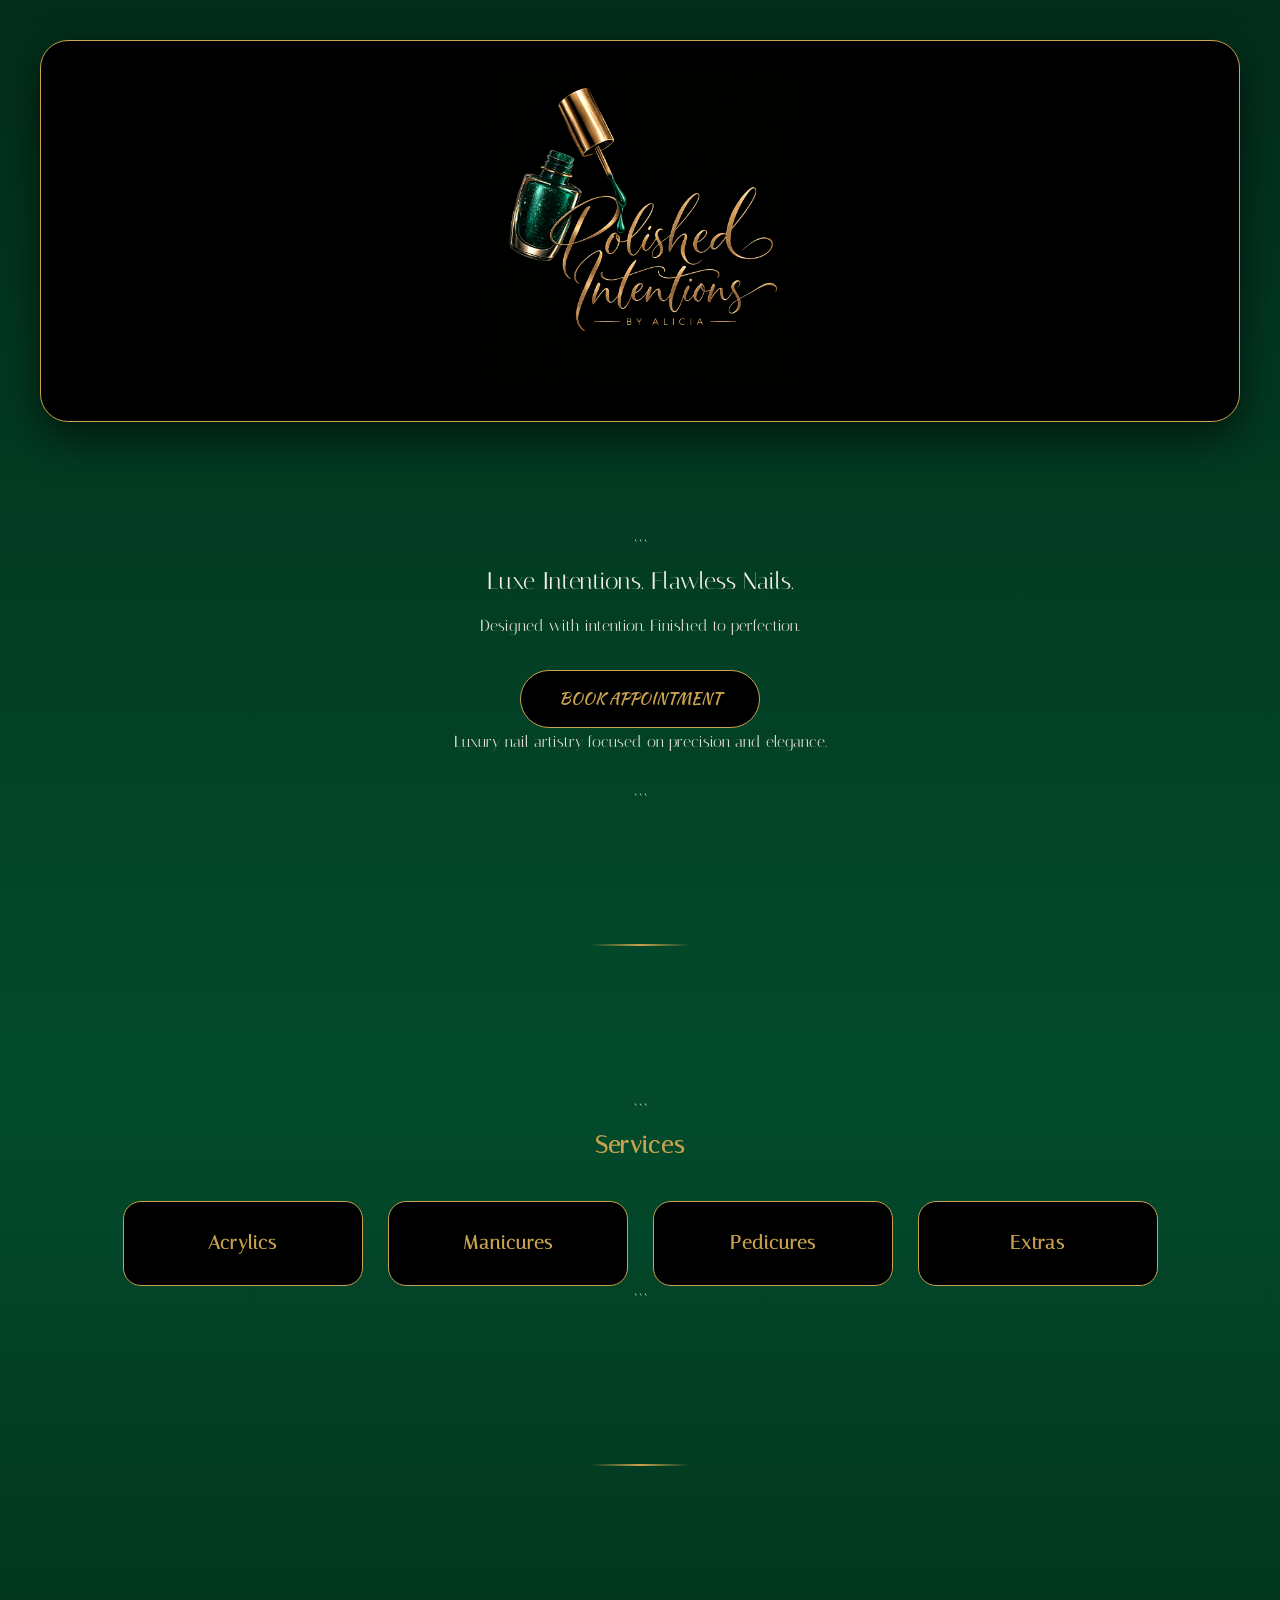
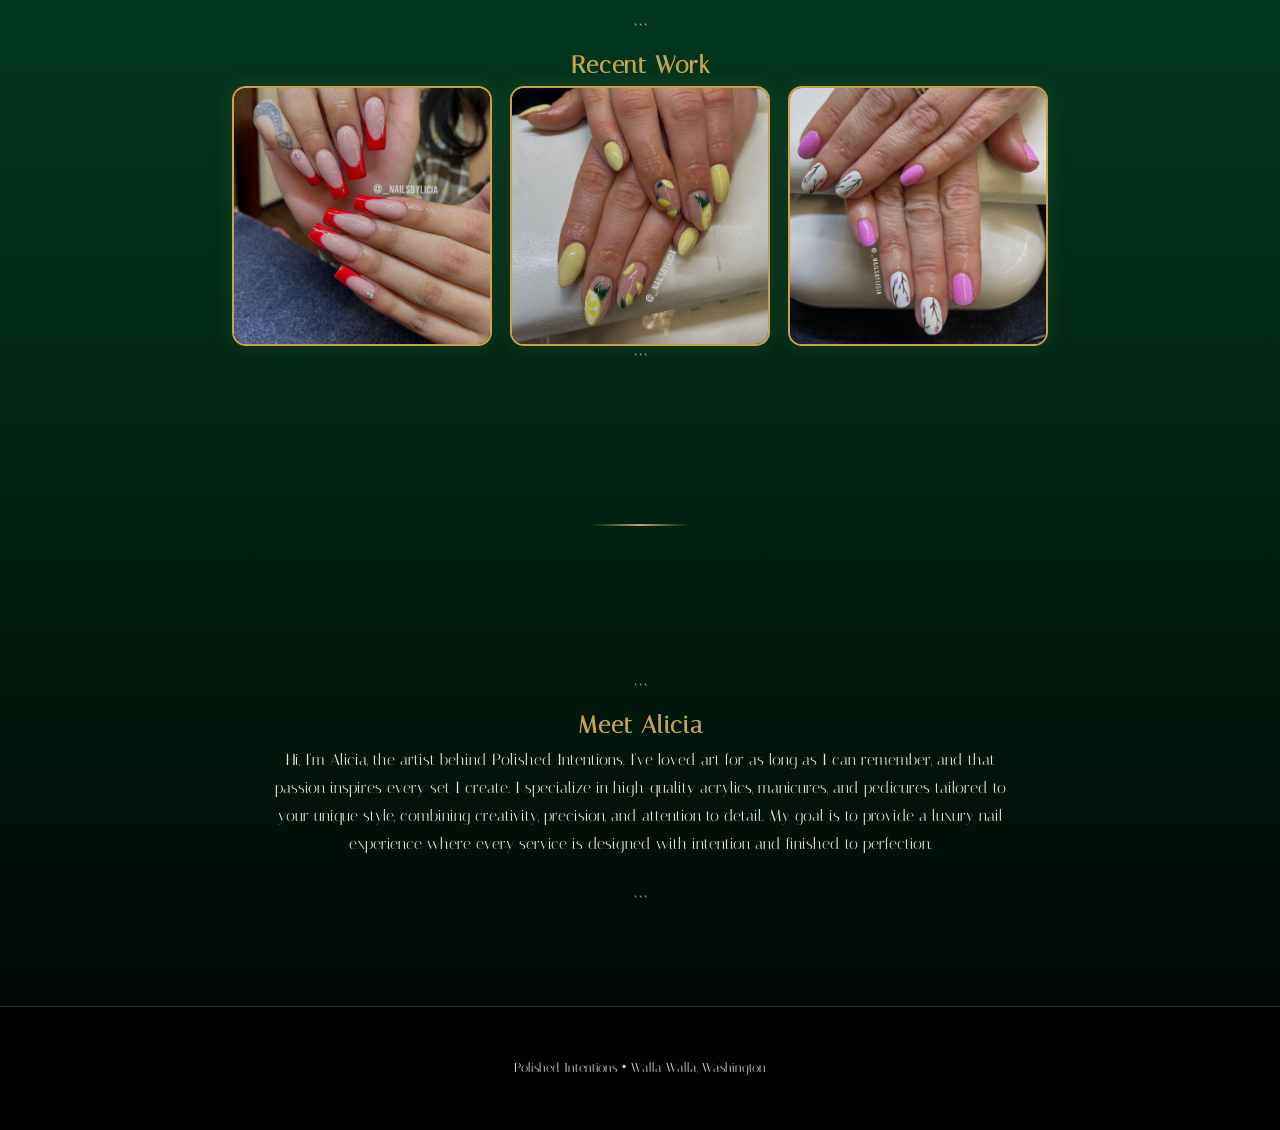
==== index.html @ 0a20ce90 "Update index.html" ====
<!DOCTYPE html>

<html lang="en">
<head>
  <meta charset="UTF-8">
  <meta name="viewport" content="width=device-width, initial-scale=1.0">
  <title>Polished Intentions</title>

  <link href="https://fonts.googleapis.com/css2?family=Italiana&family=Kaushan+Script&display=swap" rel="stylesheet">
  <link rel="stylesheet" href="style.css">
</head>

<body>

  <!-- LOGO HEADER -->

  <div class="logo-header">
    <img src="logo.png" class="logo-wide" alt="Polished Intentions Logo">
  </div>

  <!-- HERO -->

  <div class="hero">

```
<div class="tagline">
  Luxe Intentions. Flawless Nails.
</div>

<div class="subtext">
  Designed with intention. Finished to perfection.
</div>

<!-- BOOKING BUTTON -->
<a href="https://polishedintentionsbyalicia.setmore.com/?utm_source=qr-code&utm_medium=settings-share-bp"
   class="button"
   target="_blank"
   rel="noopener noreferrer">
  BOOK APPOINTMENT
</a>

<p class="subtext">
  Luxury nail artistry focused on precision and elegance.
</p>
```

  </div>

  <div class="divider"></div>

  <!-- SERVICES -->

  <div class="section">

```
<h2>Services</h2>

<div class="services">

  <a href="acrylics.html" class="card-link">
    <div class="card">
      <h3>Acrylics</h3>
    </div>
  </a>

  <a href="manicures.html" class="card-link">
    <div class="card">
      <h3>Manicures</h3>
    </div>
  </a>

  <a href="pedicures.html" class="card-link">
    <div class="card">
      <h3>Pedicures</h3>
    </div>
  </a>

  <a href="extras.html" class="card-link">
    <div class="card">
      <h3>Extras</h3>
    </div>
  </a>

</div>
```

  </div>

  <div class="divider"></div>

  <!-- GALLERY -->

  <div class="section">

```
<h2>Recent Work</h2>

<div class="gallery">
  <img src="red-nails.jpg" alt="Classic red acrylic nails">
  <img src="yellow-lemon-nails.jpg" alt="Yellow lemon nail design">
  <img src="pink-nails.jpg" alt="Pink luxury nail set">
</div>
```

  </div>

  <div class="divider"></div>

  <!-- ABOUT -->

  <div class="section">

```
<h2>Meet Alicia</h2>

<p class="subtext">
  Hi, I'm Alicia, the artist behind Polished Intentions. I've loved art for as long as I can remember, and that passion inspires every set I create. I specialize in high-quality acrylics, manicures, and pedicures tailored to your unique style, combining creativity, precision, and attention to detail. My goal is to provide a luxury nail experience where every service is designed with intention and finished to perfection.
</p>
```

  </div>

  <!-- FOOTER -->

  <div class="footer">
    Polished Intentions • Walla Walla, Washington
  </div>

</body>
</html>
---- style.css ----
/* =====================
POLISHED INTENTIONS
DEEP EMERALD + GOLD LUXURY THEME
===================== */

/* FONTS */
@import url('https://fonts.googleapis.com/css2?family=Italiana&family=Playfair+Display:wght@400;500;600&family=Kaushan+Script&display=swap');

/* RESET */

* {
  margin: 0;
  padding: 0;
  box-sizing: border-box;
  }

/* =====================
GLOBAL BODY
===================== */
body {
font-family: 'Italiana', serif;
color: #f2eee6;
text-align: center;
line-height: 1.75;

background: linear-gradient(
180deg,
#022d1a 0%,
#034b2c 40%,
#012514 75%,
#000000 100%
);

min-height: 100vh;
}

/* =====================
HEADINGS
===================== */
h1, h2, h3 {
color: #c9a24e;
letter-spacing: 1px;
}

/* =====================
LOGO HEADER
===================== */
.logo-header {
width: 100%;
max-width: 1200px;
margin: 40px auto 20px;

background: #000;
border: 1px solid #c9a24e;

padding: 30px 20px;
border-radius: 28px;

display: flex;
justify-content: center;
align-items: center;

box-shadow: 0 15px 40px rgba(0,0,0,0.6);
}

.logo-wide {
width: 320px;
max-width: 85%;
height: auto;
}

/* =====================
HERO
===================== */
.hero {
padding: 90px 20px 70px;
}

.tagline {
font-size: 24px;
margin-bottom: 10px;
}

.subtext {
color: #e6e1d8;
margin-bottom: 30px;
max-width: 750px;
margin-left: auto;
margin-right: auto;
}

/* =====================
BUTTONS
===================== */
.button {
font-family: 'Kaushan Script', cursive;
background: #000;
color: #c9a24e;

padding: 14px 38px;

text-decoration: none;
border-radius: 50px;

display: inline-block;

border: 1px solid #c9a24e;

transition: all 0.3s ease;
}

.button:hover {
transform: translateY(-3px);

box-shadow:
0 0 18px rgba(201,162,78,0.35);
}

/* =====================
DIVIDER
===================== */
.divider {
width: 100px;
height: 2px;
margin: 60px auto;

background: linear-gradient(
90deg,
transparent,
#c9a24e,
transparent
);
}

/* =====================
SECTIONS
===================== */
.section {
padding: 90px 20px;
}

/* =====================
SERVICES
===================== */
.services {
display: flex;
flex-wrap: wrap;
justify-content: center;
gap: 25px;
margin-top: 35px;
}

.card-link {
text-decoration: none;
color: inherit;
}

.card {
width: 240px;

padding: 25px;

background: #000;
color: #c9a24e;

border: 1px solid #c9a24e;
border-radius: 18px;

transition: all 0.3s ease;
}

.card:hover {
transform: translateY(-6px);

box-shadow:
0 0 25px rgba(201,162,78,0.35);
}

.card h3 {
margin: 0;
}

/* =====================
GALLERY
===================== */
.gallery {
display: flex;
flex-wrap: wrap;
justify-content: center;
gap: 18px;
}

.gallery img {
width: 260px;
height: 260px;

object-fit: cover;

border-radius: 14px;
border: 2px solid #c9a24e;

box-shadow:
0 0 20px rgba(201,162,78,0.15);
}

/* =====================
FEATURE IMAGES
===================== */
.feature-img {
width: 260px;
height: 260px;

object-fit: cover;

border-radius: 16px;
border: 2px solid #c9a24e;

margin: 25px auto;
}

/* =====================
MENU
===================== */
.menu {
max-width: 650px;
margin: auto;

text-align: left;

font-family: 'Playfair Display', serif;
font-size: 17px;
line-height: 2.2;

color: #e6e1d8;
}

.section-title {
color: #c9a24e;
font-size: 22px;
margin-top: 25px;
}

.line {
display: flex;
justify-content: space-between;

border-bottom: 1px solid rgba(201,162,78,0.2);

padding: 6px 0;
}

/* =====================
FOOTER
===================== */
.footer {
padding: 50px;

font-size: 13px;

color: #d6d0c6;

background: rgba(0,0,0,0.65);

border-top: 1px solid rgba(201,162,78,0.25);
}

/* =====================
MOBILE
===================== */
@media (max-width: 768px) {

.logo-wide {
width: 250px;
}

.card {
width: 80%;
}

.gallery img {
width: 160px;
height: 160px;
}
}
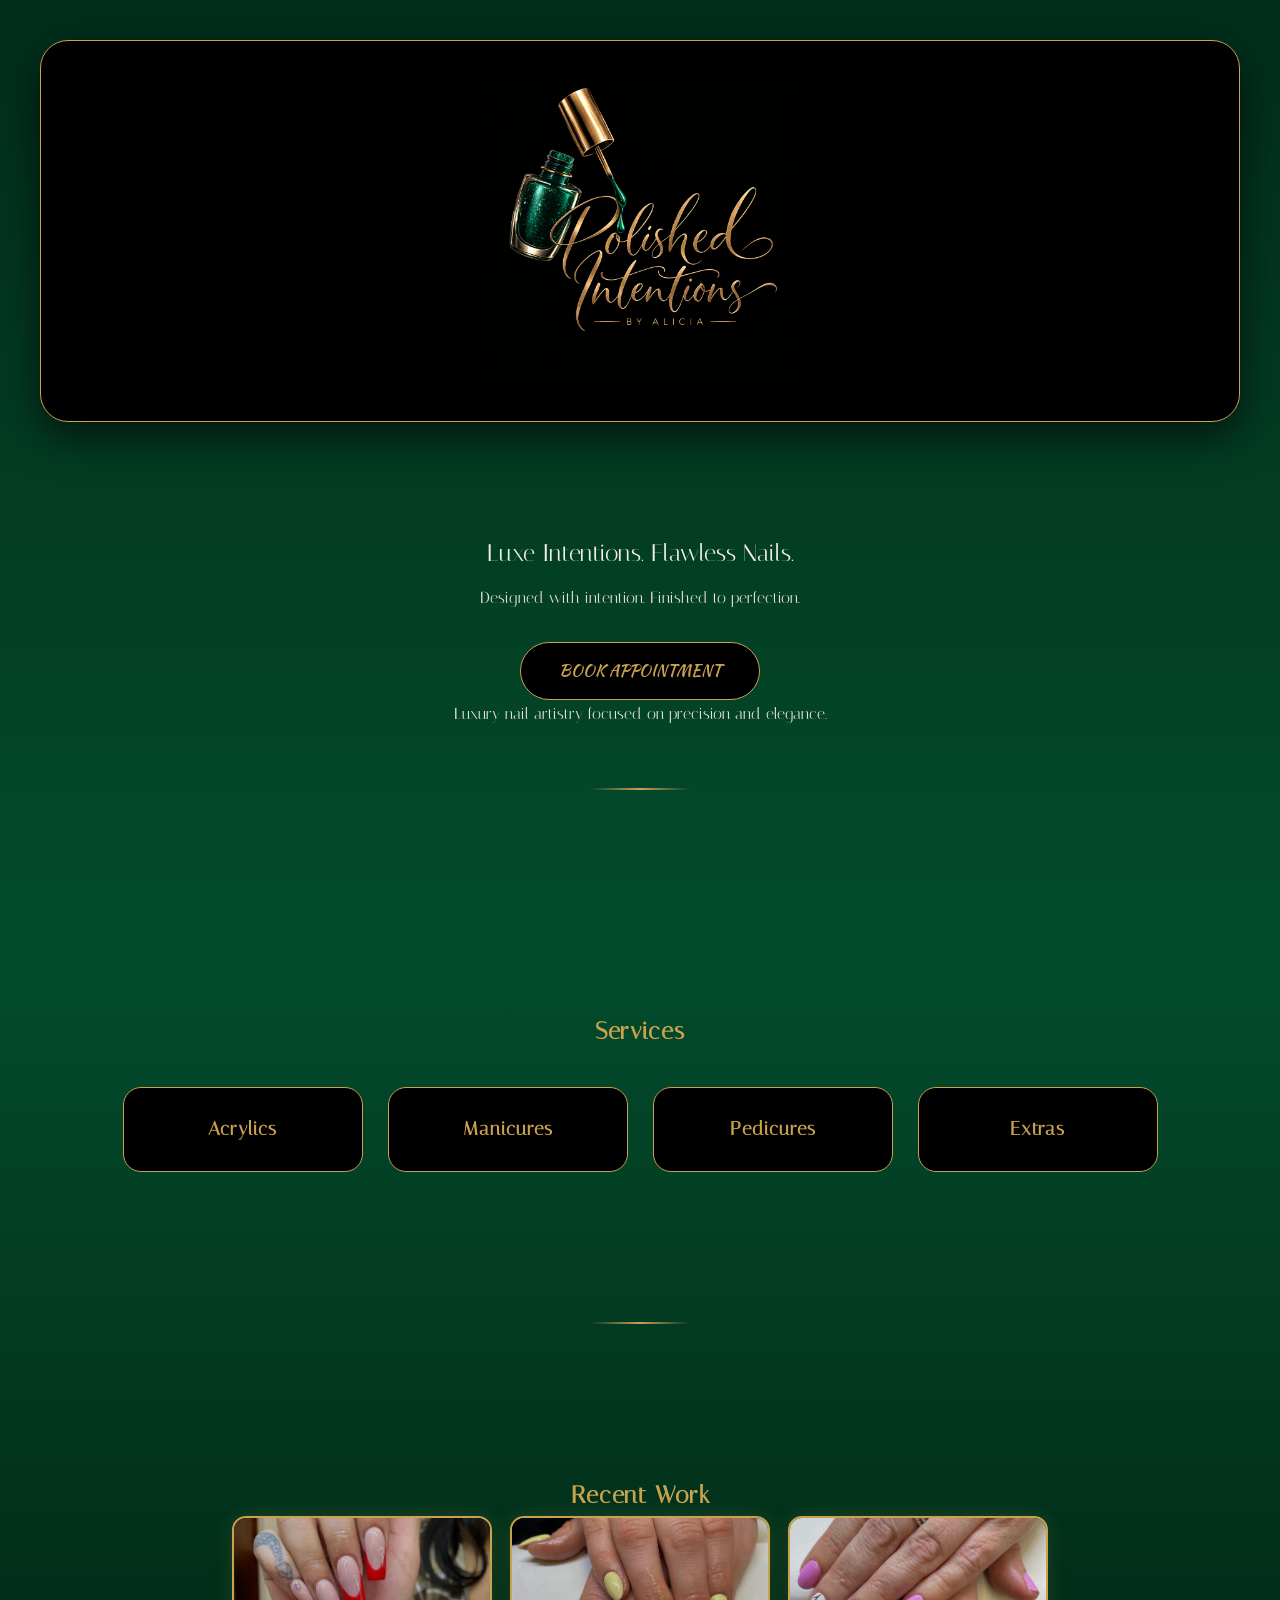
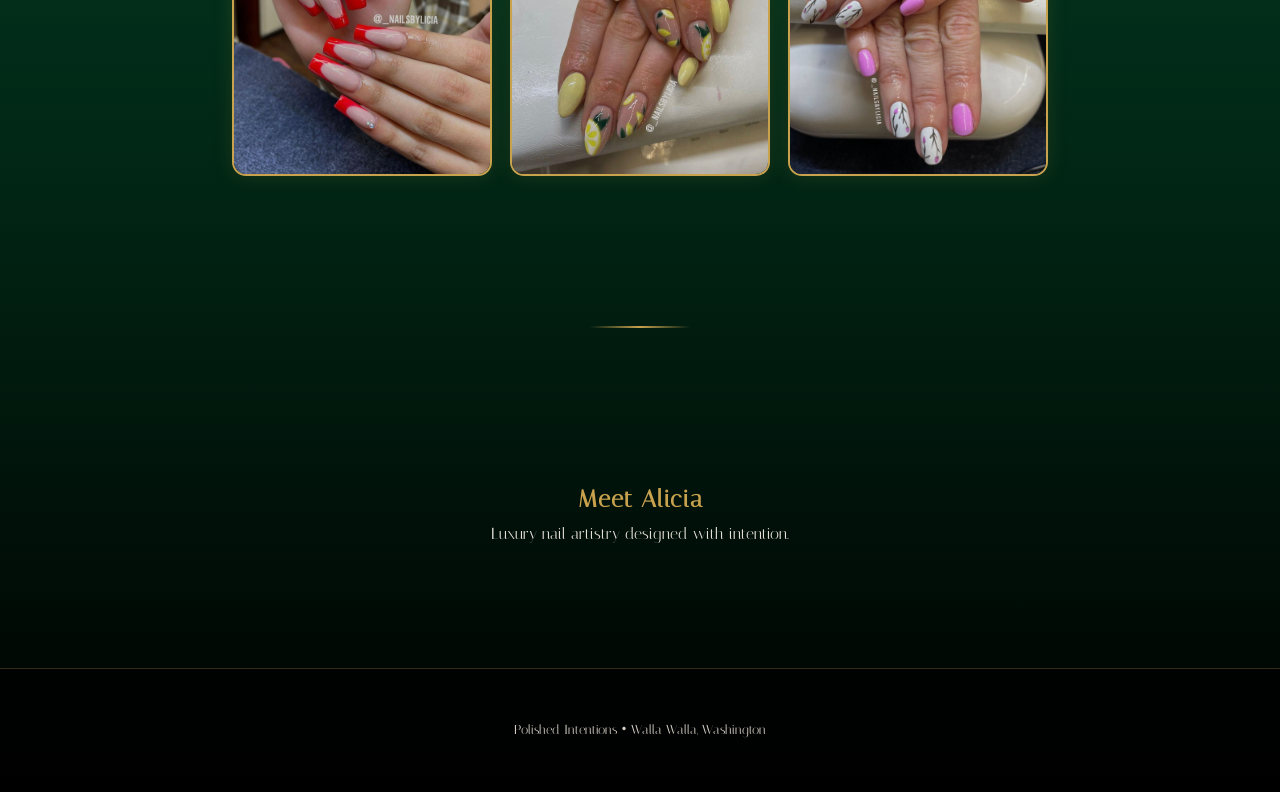
==== commit 4ce69ad3: "Update index.html" ====
--- a/index.html
+++ b/index.html
@@ -1,130 +1,113 @@
 <!DOCTYPE html>
-
 <html lang="en">
 <head>
-  <meta charset="UTF-8">
-  <meta name="viewport" content="width=device-width, initial-scale=1.0">
-  <title>Polished Intentions</title>
+<meta charset="UTF-8">
+<meta name="viewport" content="width=device-width, initial-scale=1.0">
+<title>Polished Intentions</title>
 
-  <link href="https://fonts.googleapis.com/css2?family=Italiana&family=Kaushan+Script&display=swap" rel="stylesheet">
-  <link rel="stylesheet" href="style.css">
+<link href="https://fonts.googleapis.com/css2?family=Italiana&family=Kaushan+Script&display=swap" rel="stylesheet">
+<link rel="stylesheet" href="style.css">
 </head>
 
 <body>
 
-  <!-- LOGO HEADER -->
+<!-- LOGO HEADER -->
+<div class="logo-header">
+  <img src="logo.png" class="logo-wide" alt="Polished Intentions Logo">
+</div>
 
-  <div class="logo-header">
-    <img src="logo.png" class="logo-wide" alt="Polished Intentions Logo">
+<!-- HERO -->
+<div class="hero">
+
+  <div class="tagline">Luxe Intentions. Flawless Nails.</div>
+
+  <div class="subtext">
+    Designed with intention. Finished to perfection.
   </div>
 
-  <!-- HERO -->
+  <!-- BOOKING BUTTON -->
+  <a href="https://polishedintentionsbyalicia.setmore.com/?utm_source=qr-code&utm_medium=settings-share-bp"
+     class="button"
+     target="_blank"
+     rel="noopener noreferrer">
+    BOOK APPOINTMENT
+  </a>
 
-  <div class="hero">
+  <p class="subtext">
+    Luxury nail artistry focused on precision and elegance.
+  </p>
 
-```
-<div class="tagline">
-  Luxe Intentions. Flawless Nails.
+  <div class="divider"></div>
+
 </div>
 
-<div class="subtext">
-  Designed with intention. Finished to perfection.
-</div>
+<!-- SERVICES -->
+<div class="section">
 
-<!-- BOOKING BUTTON -->
-<a href="https://polishedintentionsbyalicia.setmore.com/?utm_source=qr-code&utm_medium=settings-share-bp"
-   class="button"
-   target="_blank"
-   rel="noopener noreferrer">
-  BOOK APPOINTMENT
-</a>
+  <h2>Services</h2>
 
-<p class="subtext">
-  Luxury nail artistry focused on precision and elegance.
-</p>
-```
+  <div class="services">
+
+    <a href="acrylics.html" class="card-link">
+      <div class="card">
+        <h3>Acrylics</h3>
+      </div>
+    </a>
+
+    <a href="manicures.html" class="card-link">
+      <div class="card">
+        <h3>Manicures</h3>
+      </div>
+    </a>
+
+    <a href="pedicures.html" class="card-link">
+      <div class="card">
+        <h3>Pedicures</h3>
+      </div>
+    </a>
+
+    <a href="extras.html" class="card-link">
+      <div class="card">
+        <h3>Extras</h3>
+      </div>
+    </a>
 
   </div>
 
-  <div class="divider"></div>
+</div>
 
-  <!-- SERVICES -->
+<div class="divider"></div>
 
-  <div class="section">
+<!-- GALLERY -->
+<div class="section">
 
-```
-<h2>Services</h2>
+  <h2>Recent Work</h2>
 
-<div class="services">
-
-  <a href="acrylics.html" class="card-link">
-    <div class="card">
-      <h3>Acrylics</h3>
-    </div>
-  </a>
-
-  <a href="manicures.html" class="card-link">
-    <div class="card">
-      <h3>Manicures</h3>
-    </div>
-  </a>
-
-  <a href="pedicures.html" class="card-link">
-    <div class="card">
-      <h3>Pedicures</h3>
-    </div>
-  </a>
-
-  <a href="extras.html" class="card-link">
-    <div class="card">
-      <h3>Extras</h3>
-    </div>
-  </a>
+  <div class="gallery">
+    <img src="red-nails.jpg" alt="Red nails">
+    <img src="yellow-lemon-nails.jpg" alt="Yellow nails">
+    <img src="pink-nails.jpg" alt="Pink nails">
+  </div>
 
 </div>
-```
 
-  </div>
+<div class="divider"></div>
 
-  <div class="divider"></div>
+<!-- ABOUT -->
+<div class="section">
 
-  <!-- GALLERY -->
+  <h2>Meet Alicia</h2>
 
-  <div class="section">
+  <p class="subtext">
+    Luxury nail artistry designed with intention.
+  </p>
 
-```
-<h2>Recent Work</h2>
+</div>
 
-<div class="gallery">
-  <img src="red-nails.jpg" alt="Classic red acrylic nails">
-  <img src="yellow-lemon-nails.jpg" alt="Yellow lemon nail design">
-  <img src="pink-nails.jpg" alt="Pink luxury nail set">
+<!-- FOOTER -->
+<div class="footer">
+  Polished Intentions • Walla Walla, Washington
 </div>
-```
-
-  </div>
-
-  <div class="divider"></div>
-
-  <!-- ABOUT -->
-
-  <div class="section">
-
-```
-<h2>Meet Alicia</h2>
-
-<p class="subtext">
-  Hi, I'm Alicia, the artist behind Polished Intentions. I've loved art for as long as I can remember, and that passion inspires every set I create. I specialize in high-quality acrylics, manicures, and pedicures tailored to your unique style, combining creativity, precision, and attention to detail. My goal is to provide a luxury nail experience where every service is designed with intention and finished to perfection.
-</p>
-```
-
-  </div>
-
-  <!-- FOOTER -->
-
-  <div class="footer">
-    Polished Intentions • Walla Walla, Washington
-  </div>
 
 </body>
 </html>
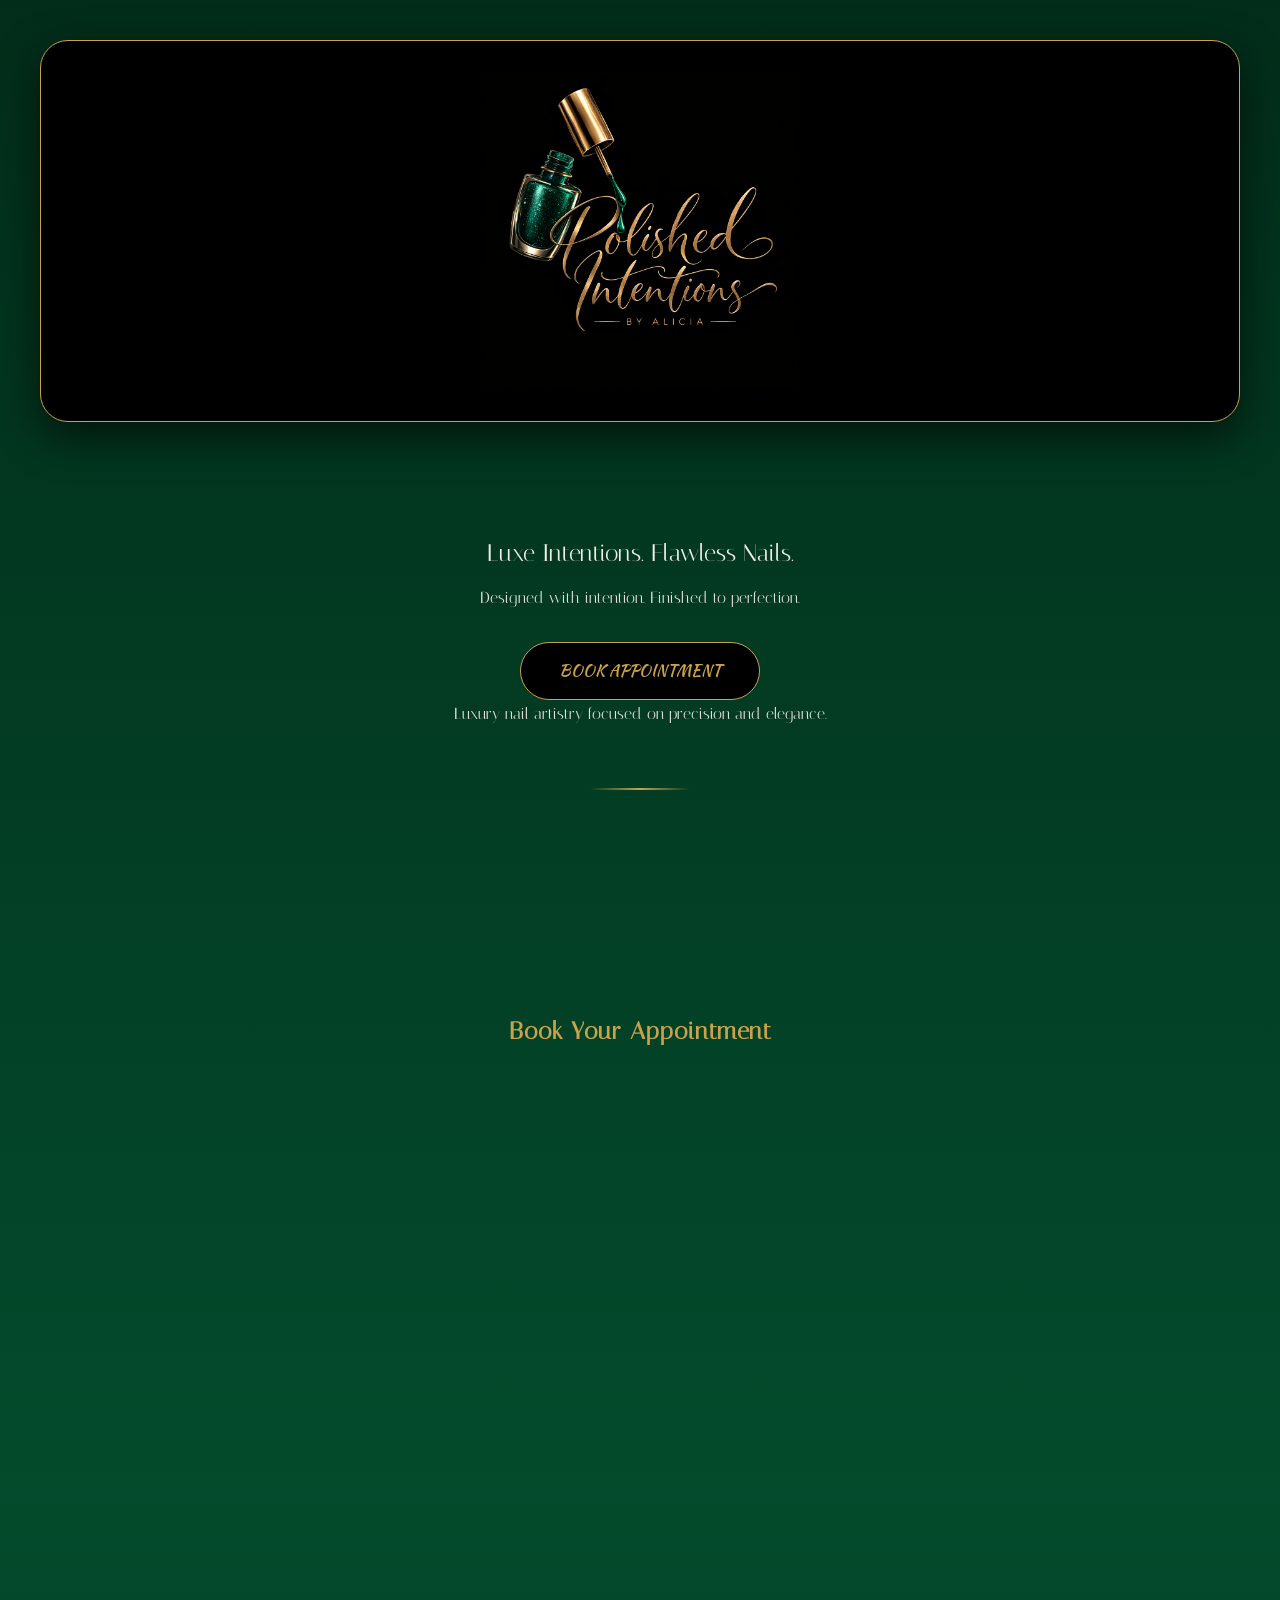
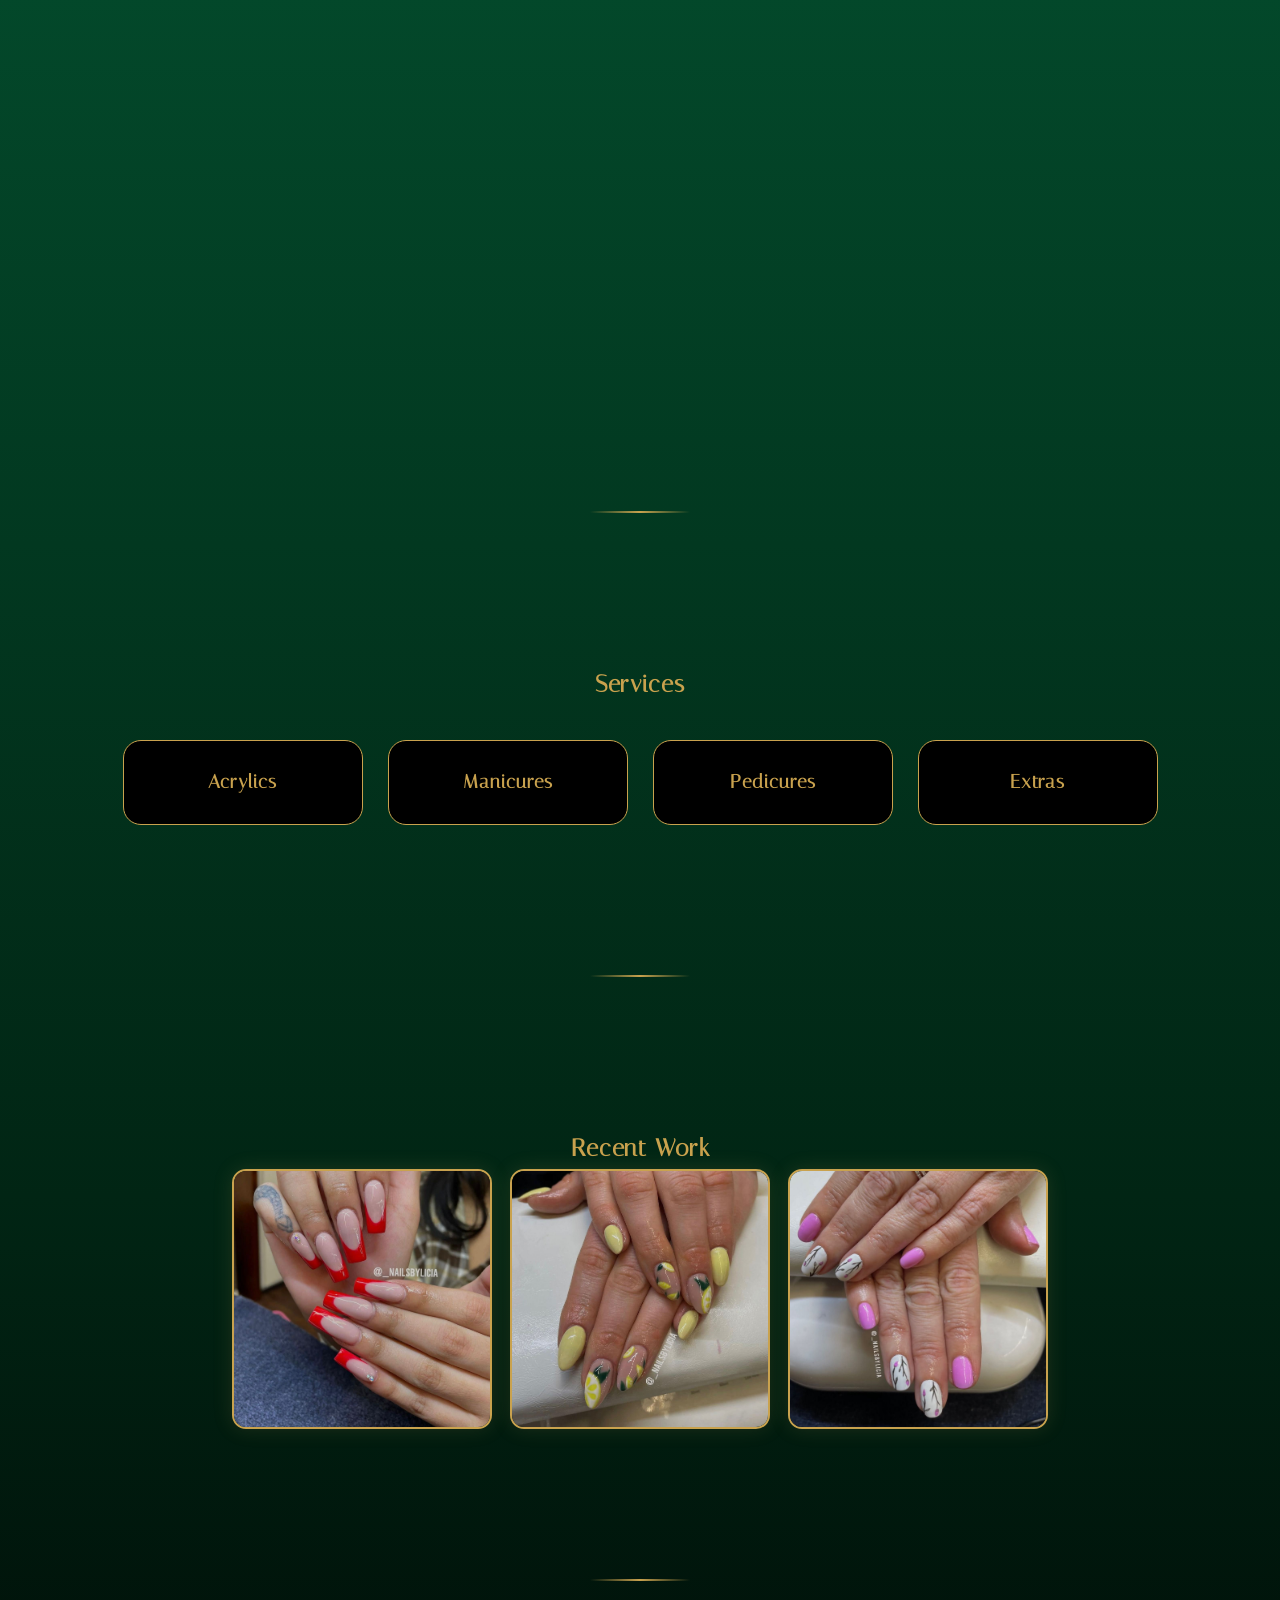
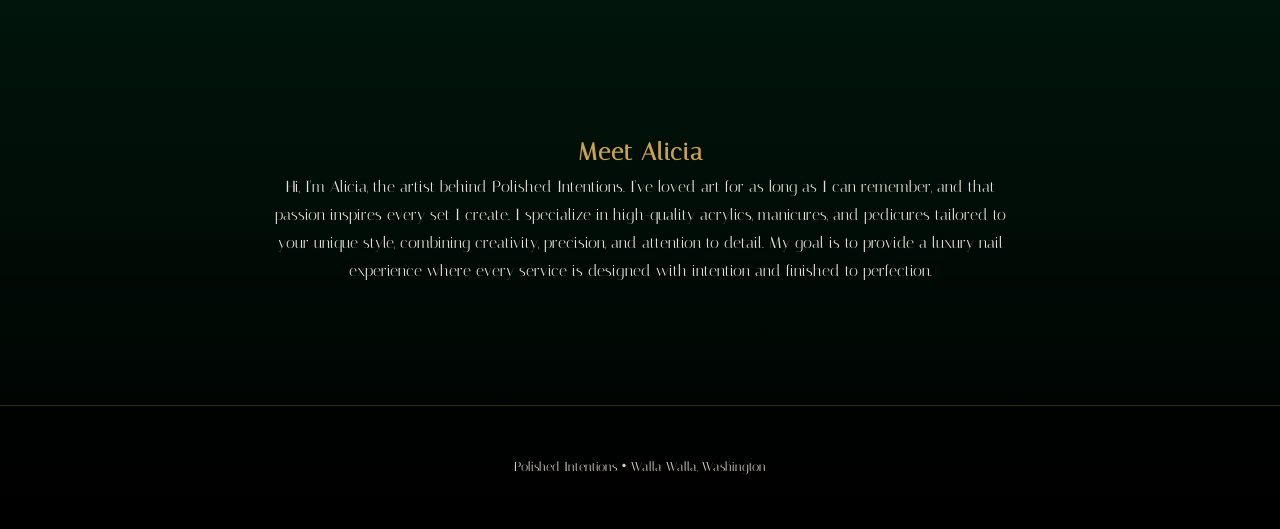
==== commit 09a05ffb: "Update index.html" ====
--- a/index.html
+++ b/index.html
@@ -40,6 +40,22 @@
   <div class="divider"></div>
 
 </div>
+
+<!-- BOOKING SECTION -->
+<div class="section">
+
+  <h2>Book Your Appointment</h2>
+
+  <iframe
+    src="https://polishedintentionsbyalicia.setmore.com/?utm_source=qr-code&utm_medium=settings-share-bp"
+    width="100%"
+    height="900"
+    style="border:none; border-radius:12px;">
+  </iframe>
+
+</div>
+
+<div class="divider"></div>
 
 <!-- SERVICES -->
 <div class="section">
@@ -99,7 +115,7 @@
   <h2>Meet Alicia</h2>
 
   <p class="subtext">
-    Luxury nail artistry designed with intention.
+    Hi, I'm Alicia, the artist behind Polished Intentions. I've loved art for as long as I can remember, and that passion inspires every set I create. I specialize in high-quality acrylics, manicures, and pedicures tailored to your unique style, combining creativity, precision, and attention to detail. My goal is to provide a luxury nail experience where every service is designed with intention and finished to perfection.
   </p>
 
 </div>
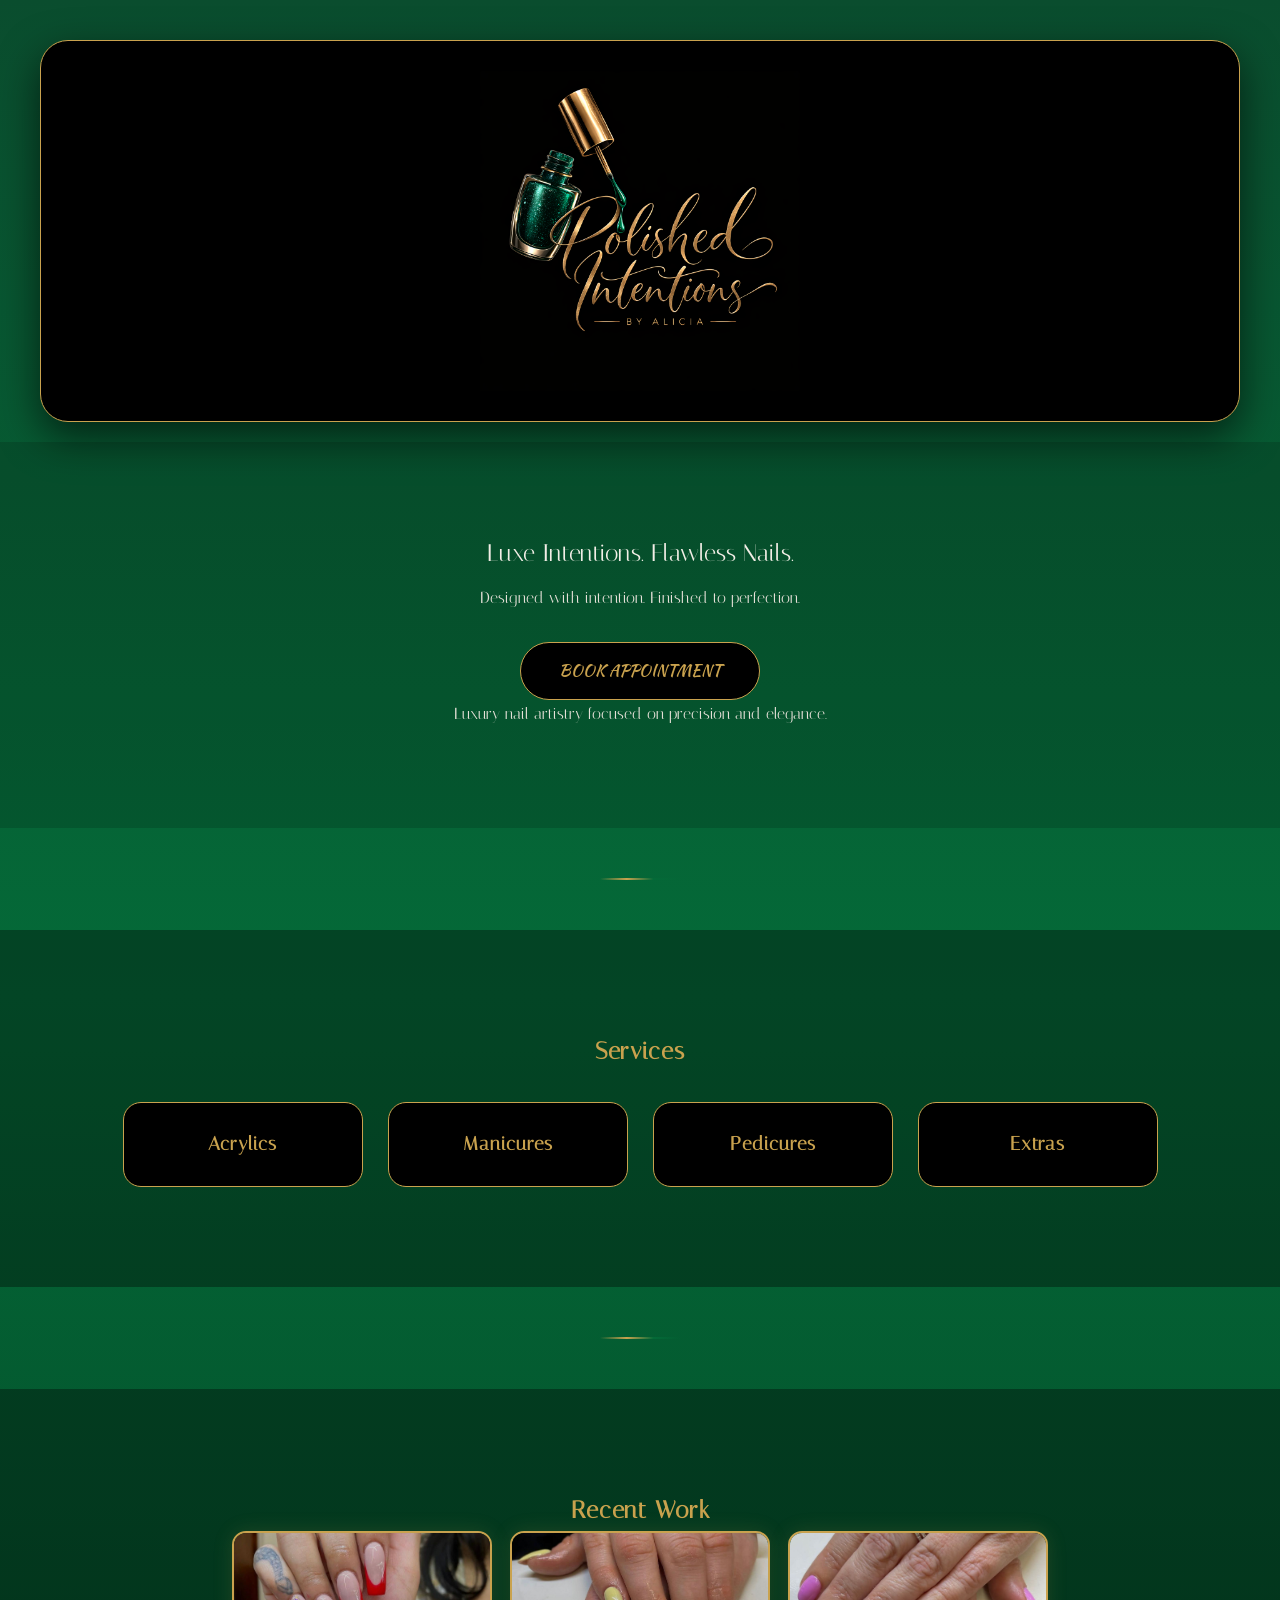
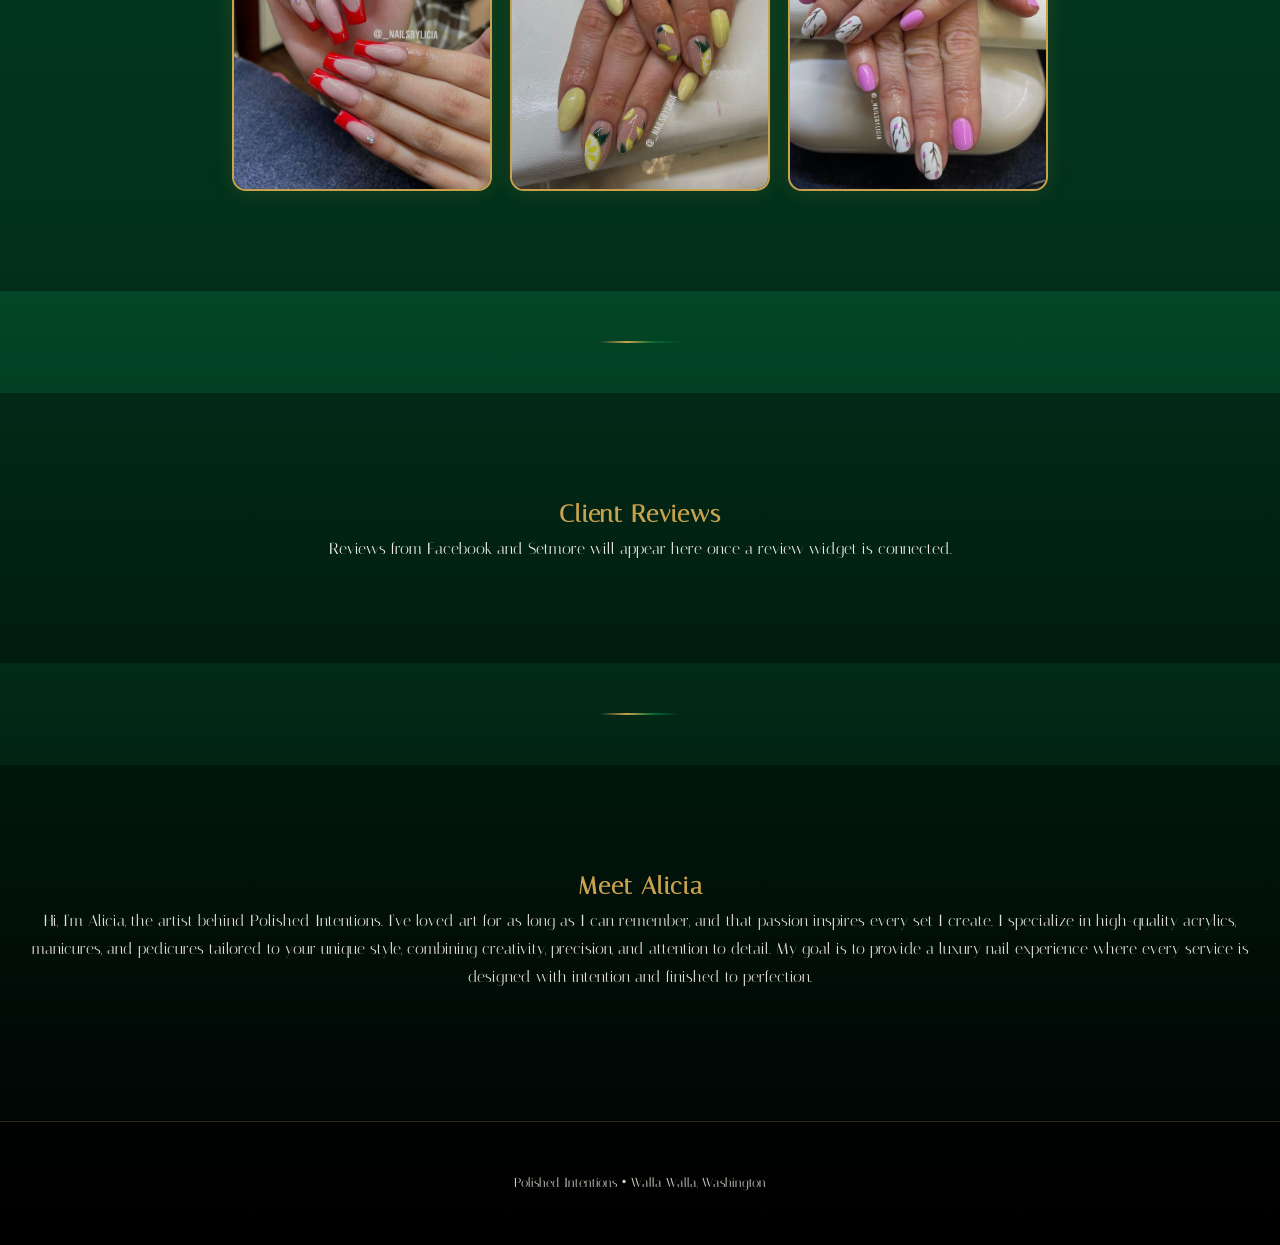
==== commit e419701a: "Update index.html" ====
--- a/index.html
+++ b/index.html
@@ -1,129 +1,127 @@
 <!DOCTYPE html>
 <html lang="en">
 <head>
-<meta charset="UTF-8">
-<meta name="viewport" content="width=device-width, initial-scale=1.0">
-<title>Polished Intentions</title>
+  <meta charset="UTF-8">
+  <meta name="viewport" content="width=device-width, initial-scale=1.0">
+  <title>Polished Intentions</title>
 
-<link href="https://fonts.googleapis.com/css2?family=Italiana&family=Kaushan+Script&display=swap" rel="stylesheet">
-<link rel="stylesheet" href="style.css">
+  <link href="https://fonts.googleapis.com/css2?family=Italiana&family=Kaushan+Script&display=swap" rel="stylesheet">
+  <link rel="stylesheet" href="style.css">
 </head>
 
 <body>
 
-<!-- LOGO HEADER -->
-<div class="logo-header">
-  <img src="logo.png" class="logo-wide" alt="Polished Intentions Logo">
-</div>
-
-<!-- HERO -->
-<div class="hero">
-
-  <div class="tagline">Luxe Intentions. Flawless Nails.</div>
-
-  <div class="subtext">
-    Designed with intention. Finished to perfection.
+  <!-- LOGO HEADER -->
+  <div class="logo-header">
+    <img src="logo.png" class="logo-wide" alt="Polished Intentions Logo">
   </div>
 
-  <!-- BOOKING BUTTON -->
-  <a href="https://polishedintentionsbyalicia.setmore.com/?utm_source=qr-code&utm_medium=settings-share-bp"
-     class="button"
-     target="_blank"
-     rel="noopener noreferrer">
-    BOOK APPOINTMENT
-  </a>
+  <!-- HERO -->
+  <div class="hero">
 
-  <p class="subtext">
-    Luxury nail artistry focused on precision and elegance.
-  </p>
+    <div class="tagline">
+      Luxe Intentions. Flawless Nails.
+    </div>
+
+    <div class="subtext">
+      Designed with intention. Finished to perfection.
+    </div>
+
+    <!-- BOOKING BUTTON (UPDATED) -->
+    <a href="booking.html" class="button">
+      BOOK APPOINTMENT
+    </a>
+
+    <p class="subtext">
+      Luxury nail artistry focused on precision and elegance.
+    </p>
+
+  </div>
 
   <div class="divider"></div>
 
-</div>
+  <!-- SERVICES -->
+  <div class="section">
 
-<!-- BOOKING SECTION -->
-<div class="section">
+    <h2>Services</h2>
 
-  <h2>Book Your Appointment</h2>
+    <div class="services">
 
-  <iframe
-    src="https://polishedintentionsbyalicia.setmore.com/?utm_source=qr-code&utm_medium=settings-share-bp"
-    width="100%"
-    height="900"
-    style="border:none; border-radius:12px;">
-  </iframe>
+      <a href="acrylics.html" class="card-link">
+        <div class="card">
+          <h3>Acrylics</h3>
+        </div>
+      </a>
 
-</div>
+      <a href="manicures.html" class="card-link">
+        <div class="card">
+          <h3>Manicures</h3>
+        </div>
+      </a>
 
-<div class="divider"></div>
+      <a href="pedicures.html" class="card-link">
+        <div class="card">
+          <h3>Pedicures</h3>
+        </div>
+      </a>
 
-<!-- SERVICES -->
-<div class="section">
+      <a href="extras.html" class="card-link">
+        <div class="card">
+          <h3>Extras</h3>
+        </div>
+      </a>
 
-  <h2>Services</h2>
-
-  <div class="services">
-
-    <a href="acrylics.html" class="card-link">
-      <div class="card">
-        <h3>Acrylics</h3>
-      </div>
-    </a>
-
-    <a href="manicures.html" class="card-link">
-      <div class="card">
-        <h3>Manicures</h3>
-      </div>
-    </a>
-
-    <a href="pedicures.html" class="card-link">
-      <div class="card">
-        <h3>Pedicures</h3>
-      </div>
-    </a>
-
-    <a href="extras.html" class="card-link">
-      <div class="card">
-        <h3>Extras</h3>
-      </div>
-    </a>
+    </div>
 
   </div>
 
-</div>
+  <div class="divider"></div>
 
-<div class="divider"></div>
+  <!-- GALLERY -->
+  <div class="section">
 
-<!-- GALLERY -->
-<div class="section">
+    <h2>Recent Work</h2>
 
-  <h2>Recent Work</h2>
+    <div class="gallery">
+      <img src="red-nails.jpg" alt="Classic red acrylic nails">
+      <img src="yellow-lemon-nails.jpg" alt="Yellow nail design">
+      <img src="pink-nails.jpg" alt="Pink luxury set">
+    </div>
 
-  <div class="gallery">
-    <img src="red-nails.jpg" alt="Red nails">
-    <img src="yellow-lemon-nails.jpg" alt="Yellow nails">
-    <img src="pink-nails.jpg" alt="Pink nails">
   </div>
 
-</div>
+  <div class="divider"></div>
 
-<div class="divider"></div>
+  <!-- REVIEWS -->
+  <div class="section">
 
-<!-- ABOUT -->
-<div class="section">
+    <h2>Client Reviews</h2>
 
-  <h2>Meet Alicia</h2>
+    <div class="review-box">
+      <p>
+        Reviews from Facebook and Setmore will appear here once a review widget is connected.
+      </p>
+    </div>
 
-  <p class="subtext">
-    Hi, I'm Alicia, the artist behind Polished Intentions. I've loved art for as long as I can remember, and that passion inspires every set I create. I specialize in high-quality acrylics, manicures, and pedicures tailored to your unique style, combining creativity, precision, and attention to detail. My goal is to provide a luxury nail experience where every service is designed with intention and finished to perfection.
-  </p>
+  </div>
 
-</div>
+  <div class="divider"></div>
 
-<!-- FOOTER -->
-<div class="footer">
-  Polished Intentions • Walla Walla, Washington
-</div>
+  <!-- ABOUT -->
+  <div class="section">
+
+    <h2>Meet Alicia</h2>
+
+    <p class="subtext">
+      Hi, I'm Alicia, the artist behind Polished Intentions. I've loved art for as long as I can remember, and that passion inspires every set I create. I specialize in high-quality acrylics, manicures, and pedicures tailored to your unique style, combining creativity, precision, and attention to detail. My goal is to provide a luxury nail experience where every service is designed with intention and finished to perfection.
+    </p>
+
+  </div>
+
+  <!-- FOOTER -->
+  <div class="footer">
+    Polished Intentions • Walla Walla, Washington
+  </div>
 
 </body>
 </html>
--- a/style.css
+++ b/style.css
@@ -1,6 +1,6 @@
 /* =====================
 POLISHED INTENTIONS
-DEEP EMERALD + GOLD LUXURY THEME
+LUXURY EMERALD + GOLD THEME
 ===================== */
 
 /* FONTS */
@@ -25,9 +25,9 @@
 
 background: linear-gradient(
 180deg,
-#022d1a 0%,
-#034b2c 40%,
-#012514 75%,
+#0a4d2e 0%,
+#046a38 35%,
+#034a28 65%,
 #000000 100%
 );
 
@@ -35,7 +35,7 @@
 }
 
 /* =====================
-HEADINGS
+GLOBAL HEADINGS
 ===================== */
 h1, h2, h3 {
 color: #c9a24e;
@@ -43,7 +43,7 @@
 }
 
 /* =====================
-LOGO HEADER
+FULL WIDTH LOGO HEADER
 ===================== */
 .logo-header {
 width: 100%;
@@ -54,6 +54,7 @@
 border: 1px solid #c9a24e;
 
 padding: 30px 20px;
+
 border-radius: 28px;
 
 display: flex;
@@ -63,6 +64,7 @@
 box-shadow: 0 15px 40px rgba(0,0,0,0.6);
 }
 
+/* logo image inside */
 .logo-wide {
 width: 320px;
 max-width: 85%;
@@ -74,6 +76,7 @@
 ===================== */
 .hero {
 padding: 90px 20px 70px;
+background: rgba(0,0,0,0.15);
 }
 
 .tagline {
@@ -84,28 +87,20 @@
 .subtext {
 color: #e6e1d8;
 margin-bottom: 30px;
-max-width: 750px;
-margin-left: auto;
-margin-right: auto;
-}
-
-/* =====================
-BUTTONS
+}
+
+/* =====================
+BUTTON
 ===================== */
 .button {
 font-family: 'Kaushan Script', cursive;
 background: #000;
 color: #c9a24e;
-
 padding: 14px 38px;
-
 text-decoration: none;
 border-radius: 50px;
-
 display: inline-block;
-
-border: 1px solid #c9a24e;
-
+border: 1px solid #c9a24e;
 transition: all 0.3s ease;
 }
 
@@ -120,14 +115,15 @@
 DIVIDER
 ===================== */
 .divider {
-width: 100px;
+width: 80px;
 height: 2px;
-margin: 60px auto;
+margin: 50px auto;
 
 background: linear-gradient(
 90deg,
 transparent,
 #c9a24e,
+#046a38,
 transparent
 );
 }
@@ -136,7 +132,8 @@
 SECTIONS
 ===================== */
 .section {
-padding: 90px 20px;
+padding: 100px 20px;
+background: rgba(0,0,0,0.35);
 }
 
 /* =====================
@@ -147,17 +144,17 @@
 flex-wrap: wrap;
 justify-content: center;
 gap: 25px;
-margin-top: 35px;
+margin-top: 30px;
 }
 
 .card-link {
 text-decoration: none;
 color: inherit;
+display: block;
 }
 
 .card {
 width: 240px;
-
 padding: 25px;
 
 background: #000;
@@ -172,12 +169,10 @@
 .card:hover {
 transform: translateY(-6px);
 
+border-color: #d8b76a;
+
 box-shadow:
 0 0 25px rgba(201,162,78,0.35);
-}
-
-.card h3 {
-margin: 0;
 }
 
 /* =====================
@@ -193,7 +188,6 @@
 .gallery img {
 width: 260px;
 height: 260px;
-
 object-fit: cover;
 
 border-radius: 14px;
@@ -204,22 +198,24 @@
 }
 
 /* =====================
-FEATURE IMAGES
+FEATURE IMAGE (SERVICE PAGES)
 ===================== */
 .feature-img {
 width: 260px;
 height: 260px;
-
 object-fit: cover;
 
 border-radius: 16px;
 border: 2px solid #c9a24e;
 
 margin: 25px auto;
-}
-
-/* =====================
-MENU
+
+box-shadow:
+0 0 20px rgba(201,162,78,0.15);
+}
+
+/* =====================
+MENU (PRICING TEXT ONLY DIFFERENCE)
 ===================== */
 .menu {
 max-width: 650px;
@@ -235,6 +231,7 @@
 }
 
 .section-title {
+font-family: 'Italiana', serif;
 color: #c9a24e;
 font-size: 22px;
 margin-top: 25px;
@@ -250,22 +247,30 @@
 }
 
 /* =====================
+IFRAME BOOKING SECTION
+===================== */
+iframe {
+border: 1px solid #c9a24e;
+border-radius: 16px;
+background: #fff;
+}
+
+/* =====================
 FOOTER
 ===================== */
 .footer {
 padding: 50px;
 
 font-size: 13px;
-
 color: #d6d0c6;
 
-background: rgba(0,0,0,0.65);
+background: rgba(0,0,0,0.8);
 
 border-top: 1px solid rgba(201,162,78,0.25);
 }
 
 /* =====================
-MOBILE
+RESPONSIVE
 ===================== */
 @media (max-width: 768px) {
 
@@ -281,4 +286,8 @@
 width: 160px;
 height: 160px;
 }
-}
+
+iframe {
+height: 700px;
+}
+}
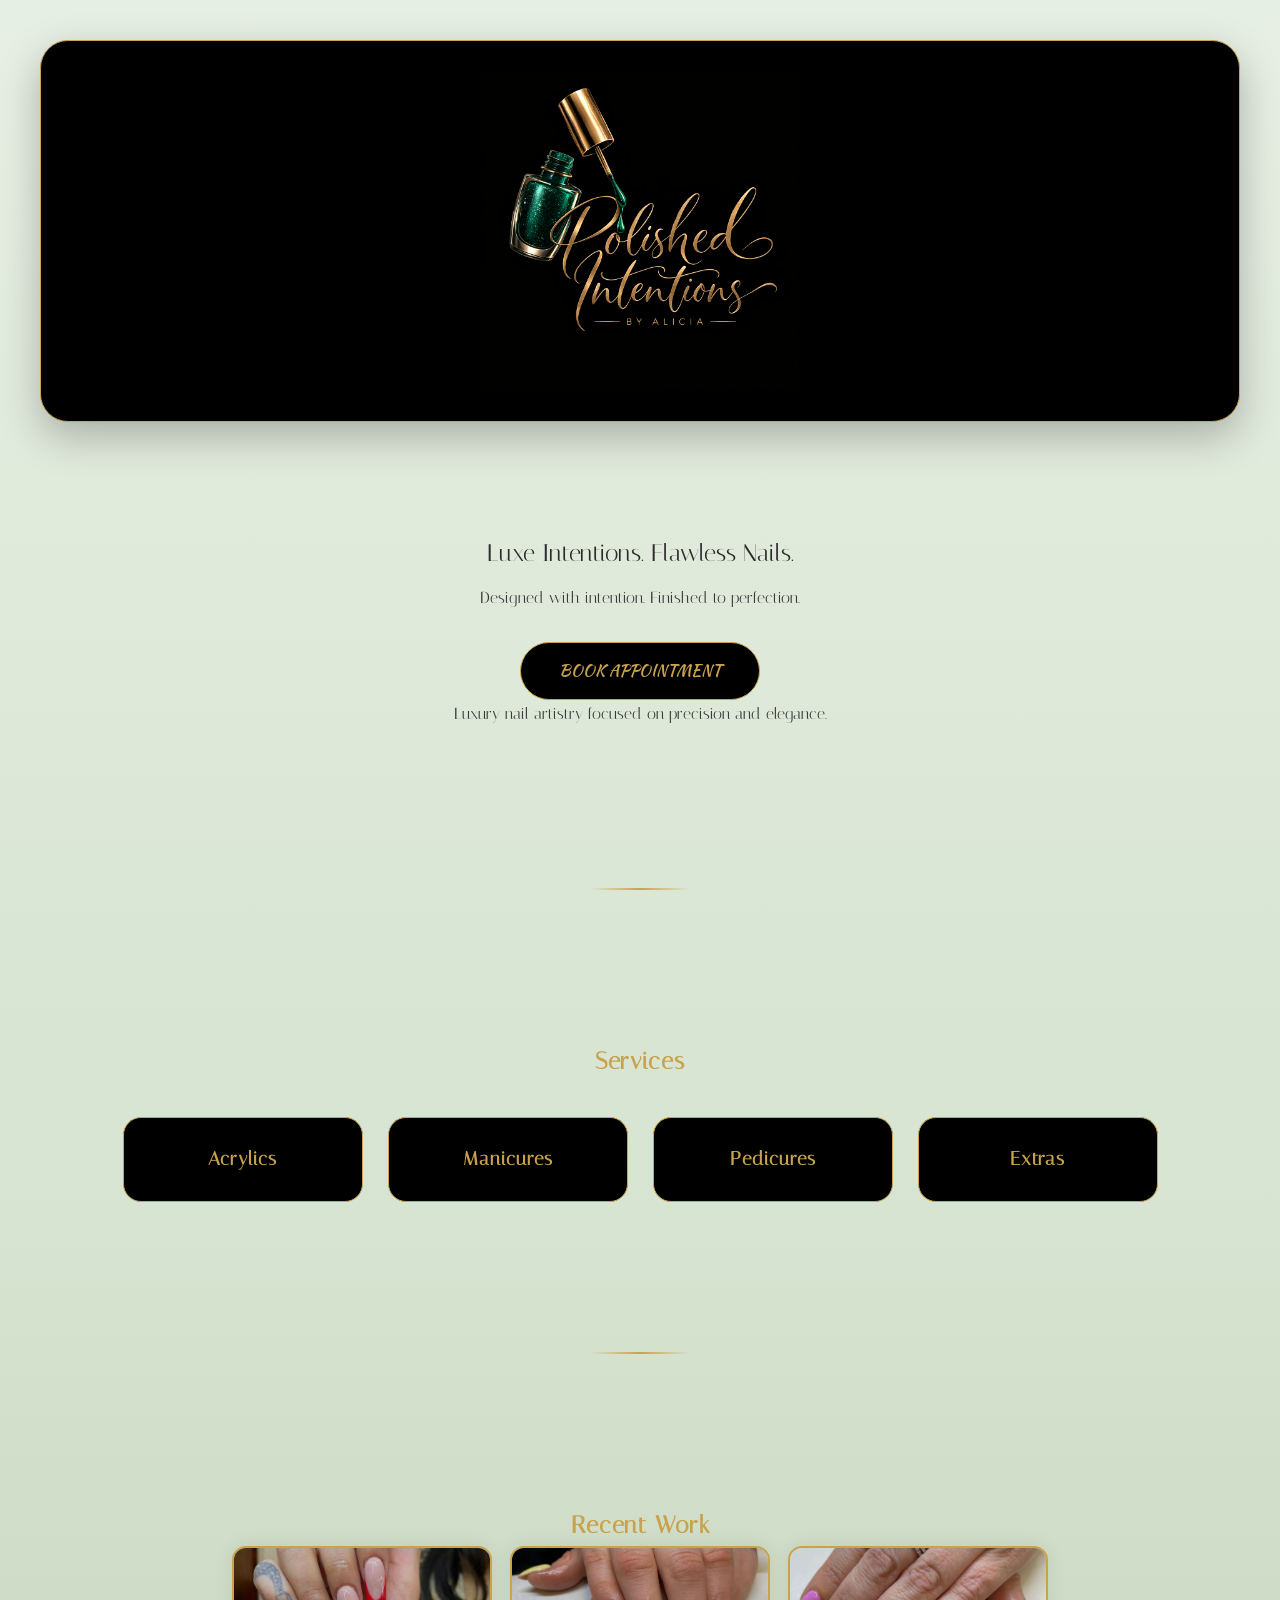
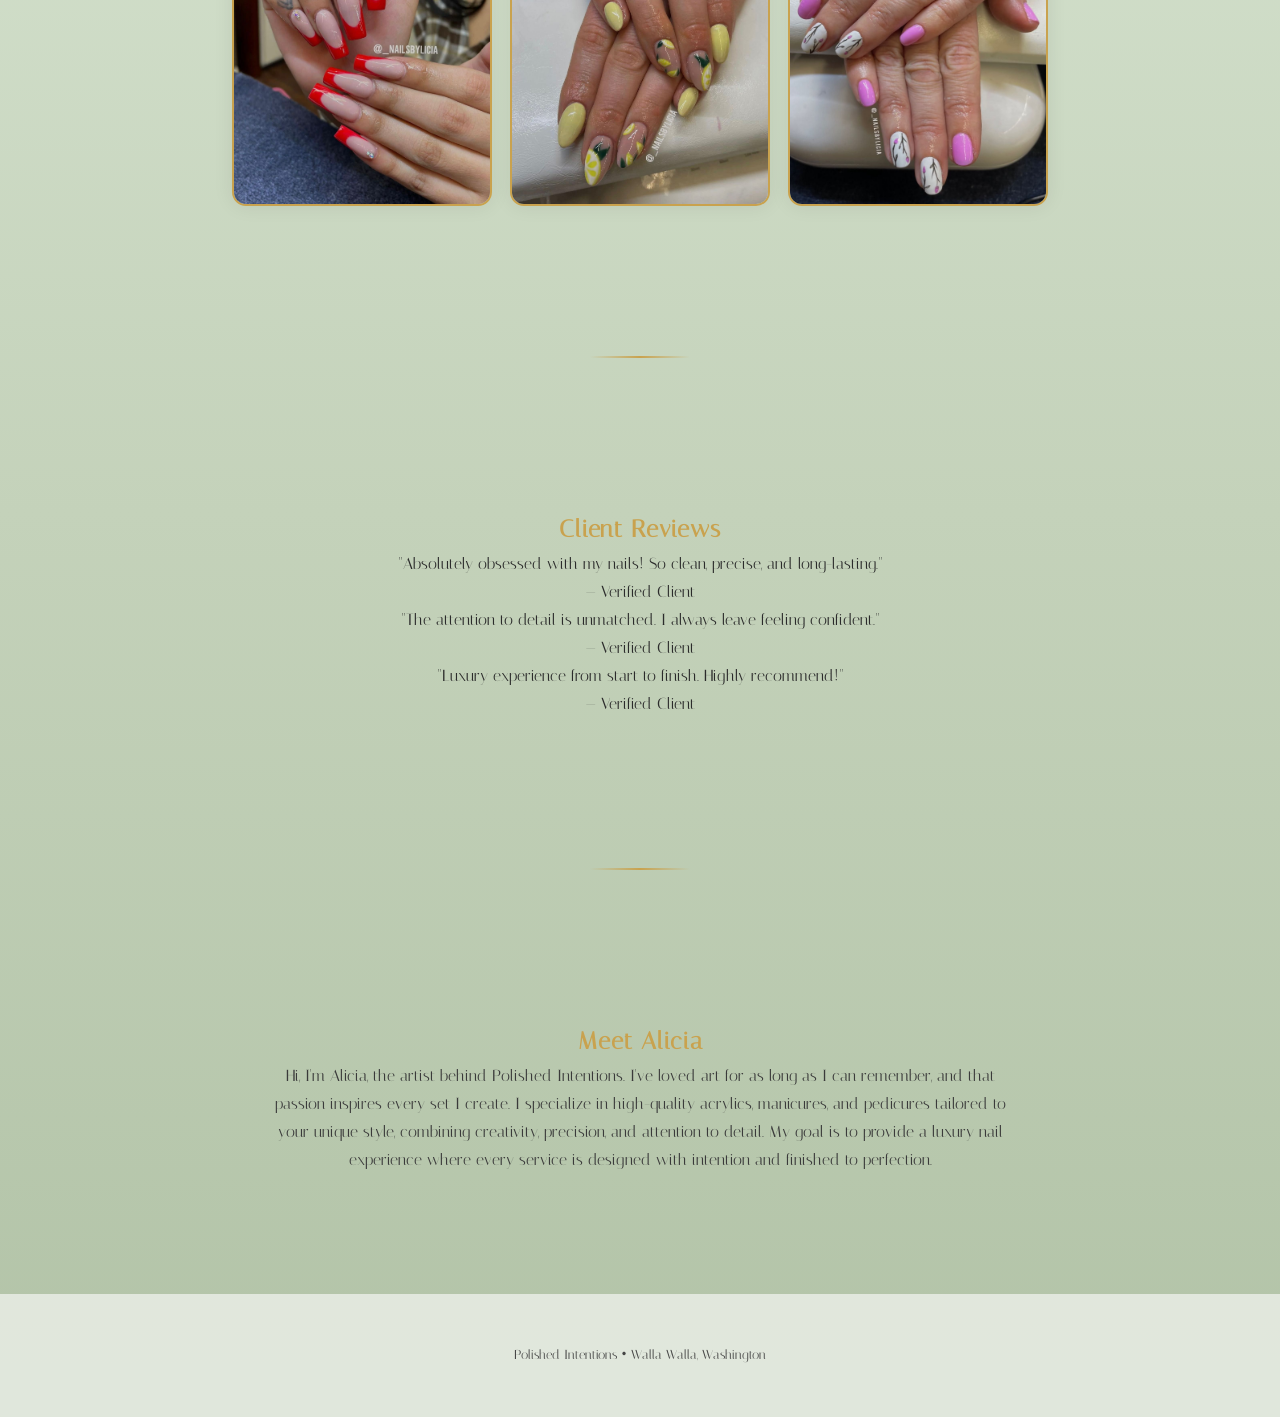
==== commit 34486007: "Update index.html" ====
--- a/index.html
+++ b/index.html
@@ -27,7 +27,7 @@
       Designed with intention. Finished to perfection.
     </div>
 
-    <!-- BOOKING BUTTON (UPDATED) -->
+    <!-- BOOKING BUTTON -->
     <a href="booking.html" class="button">
       BOOK APPOINTMENT
     </a>
@@ -97,10 +97,23 @@
 
     <h2>Client Reviews</h2>
 
-    <div class="review-box">
-      <p>
-        Reviews from Facebook and Setmore will appear here once a review widget is connected.
-      </p>
+    <div class="testimonial-container">
+
+      <div class="testimonial">
+        <p>"Absolutely obsessed with my nails! So clean, precise, and long-lasting."</p>
+        <span>— Verified Client</span>
+      </div>
+
+      <div class="testimonial">
+        <p>"The attention to detail is unmatched. I always leave feeling confident."</p>
+        <span>— Verified Client</span>
+      </div>
+
+      <div class="testimonial">
+        <p>"Luxury experience from start to finish. Highly recommend!"</p>
+        <span>— Verified Client</span>
+      </div>
+
     </div>
 
   </div>
--- a/style.css
+++ b/style.css
@@ -1,293 +1,248 @@
 /* =====================
-POLISHED INTENTIONS
-LUXURY EMERALD + GOLD THEME
+   POLISHED INTENTIONS
+   LIGHT SAGE LUXURY THEME
 ===================== */
 
 /* FONTS */
 @import url('https://fonts.googleapis.com/css2?family=Italiana&family=Playfair+Display:wght@400;500;600&family=Kaushan+Script&display=swap');
 
 /* RESET */
-
 * {
   margin: 0;
   padding: 0;
   box-sizing: border-box;
+}
+
+/* =====================
+   BODY
+===================== */
+body {
+  font-family: 'Italiana', serif;
+  color: #2b2b2b;
+  text-align: center;
+  line-height: 1.75;
+
+  /* LIGHT SAGE GREEN BACKGROUND */
+  background: linear-gradient(
+    180deg,
+    #e6efe3 0%,
+    #d7e4d1 40%,
+    #c4d2ba 70%,
+    #b2c3a7 100%
+  );
+
+  min-height: 100vh;
+}
+
+/* =====================
+   HEADINGS
+===================== */
+h1, h2, h3 {
+  color: #c9a24e;
+  letter-spacing: 1px;
+}
+
+/* =====================
+   LOGO HEADER
+===================== */
+.logo-header {
+  width: 100%;
+  max-width: 1200px;
+  margin: 40px auto 20px;
+
+  background: #000;
+  border: 1px solid #c9a24e;
+
+  padding: 30px 20px;
+  border-radius: 28px;
+
+  display: flex;
+  justify-content: center;
+  align-items: center;
+
+  box-shadow: 0 15px 40px rgba(0,0,0,0.25);
+}
+
+.logo-wide {
+  width: 320px;
+  max-width: 85%;
+  height: auto;
+}
+
+/* =====================
+   HERO
+===================== */
+.hero {
+  padding: 90px 20px 70px;
+}
+
+.tagline {
+  font-size: 24px;
+  margin-bottom: 10px;
+}
+
+.subtext {
+  color: #3a3a3a;
+  margin-bottom: 30px;
+  max-width: 750px;
+  margin-left: auto;
+  margin-right: auto;
+}
+
+/* =====================
+   BUTTONS (BLACK + GOLD)
+===================== */
+.button {
+  font-family: 'Kaushan Script', cursive;
+
+  background: #000;
+  color: #c9a24e;
+
+  padding: 14px 38px;
+  text-decoration: none;
+
+  border-radius: 50px;
+  display: inline-block;
+
+  border: 1px solid #c9a24e;
+
+  transition: all 0.3s ease;
+}
+
+.button:hover {
+  transform: translateY(-3px);
+  box-shadow: 0 0 18px rgba(201,162,78,0.35);
+}
+
+/* =====================
+   DIVIDER
+===================== */
+.divider {
+  width: 100px;
+  height: 2px;
+  margin: 60px auto;
+
+  background: linear-gradient(
+    90deg,
+    transparent,
+    #c9a24e,
+    transparent
+  );
+}
+
+/* =====================
+   SECTIONS
+===================== */
+.section {
+  padding: 90px 20px;
+}
+
+/* =====================
+   SERVICES
+===================== */
+.services {
+  display: flex;
+  flex-wrap: wrap;
+  justify-content: center;
+  gap: 25px;
+  margin-top: 35px;
+}
+
+.card-link {
+  text-decoration: none;
+  color: inherit;
+}
+
+.card {
+  width: 240px;
+
+  padding: 25px;
+
+  background: #000;
+  color: #c9a24e;
+
+  border: 1px solid #c9a24e;
+  border-radius: 18px;
+
+  transition: all 0.3s ease;
+}
+
+.card:hover {
+  transform: translateY(-6px);
+  box-shadow: 0 0 25px rgba(201,162,78,0.35);
+}
+
+/* =====================
+   GALLERY
+===================== */
+.gallery {
+  display: flex;
+  flex-wrap: wrap;
+  justify-content: center;
+  gap: 18px;
+}
+
+.gallery img {
+  width: 260px;
+  height: 260px;
+
+  object-fit: cover;
+
+  border-radius: 14px;
+  border: 2px solid #c9a24e;
+
+  box-shadow: 0 0 20px rgba(0,0,0,0.08);
+}
+
+/* =====================
+   REVIEW BOX
+===================== */
+.review-box {
+  max-width: 700px;
+  margin: 30px auto;
+
+  padding: 30px;
+
+  background: rgba(255,255,255,0.7);
+  border: 1px solid rgba(0,0,0,0.1);
+  border-radius: 16px;
+
+  color: #333;
+  font-family: 'Playfair Display', serif;
+}
+
+/* =====================
+   ABOUT
+===================== */
+.subtext {
+  font-size: 16px;
+}
+
+/* =====================
+   FOOTER
+===================== */
+.footer {
+  padding: 50px;
+  font-size: 13px;
+  color: #444;
+  background: rgba(255,255,255,0.6);
+}
+
+/* =====================
+   MOBILE
+===================== */
+@media (max-width: 768px) {
+
+  .logo-wide {
+    width: 250px;
   }
 
-/* =====================
-GLOBAL BODY
-===================== */
-body {
-font-family: 'Italiana', serif;
-color: #f2eee6;
-text-align: center;
-line-height: 1.75;
-
-background: linear-gradient(
-180deg,
-#0a4d2e 0%,
-#046a38 35%,
-#034a28 65%,
-#000000 100%
-);
-
-min-height: 100vh;
-}
-
-/* =====================
-GLOBAL HEADINGS
-===================== */
-h1, h2, h3 {
-color: #c9a24e;
-letter-spacing: 1px;
-}
-
-/* =====================
-FULL WIDTH LOGO HEADER
-===================== */
-.logo-header {
-width: 100%;
-max-width: 1200px;
-margin: 40px auto 20px;
-
-background: #000;
-border: 1px solid #c9a24e;
-
-padding: 30px 20px;
-
-border-radius: 28px;
-
-display: flex;
-justify-content: center;
-align-items: center;
-
-box-shadow: 0 15px 40px rgba(0,0,0,0.6);
-}
-
-/* logo image inside */
-.logo-wide {
-width: 320px;
-max-width: 85%;
-height: auto;
-}
-
-/* =====================
-HERO
-===================== */
-.hero {
-padding: 90px 20px 70px;
-background: rgba(0,0,0,0.15);
-}
-
-.tagline {
-font-size: 24px;
-margin-bottom: 10px;
-}
-
-.subtext {
-color: #e6e1d8;
-margin-bottom: 30px;
-}
-
-/* =====================
-BUTTON
-===================== */
-.button {
-font-family: 'Kaushan Script', cursive;
-background: #000;
-color: #c9a24e;
-padding: 14px 38px;
-text-decoration: none;
-border-radius: 50px;
-display: inline-block;
-border: 1px solid #c9a24e;
-transition: all 0.3s ease;
-}
-
-.button:hover {
-transform: translateY(-3px);
-
-box-shadow:
-0 0 18px rgba(201,162,78,0.35);
-}
-
-/* =====================
-DIVIDER
-===================== */
-.divider {
-width: 80px;
-height: 2px;
-margin: 50px auto;
-
-background: linear-gradient(
-90deg,
-transparent,
-#c9a24e,
-#046a38,
-transparent
-);
-}
-
-/* =====================
-SECTIONS
-===================== */
-.section {
-padding: 100px 20px;
-background: rgba(0,0,0,0.35);
-}
-
-/* =====================
-SERVICES
-===================== */
-.services {
-display: flex;
-flex-wrap: wrap;
-justify-content: center;
-gap: 25px;
-margin-top: 30px;
-}
-
-.card-link {
-text-decoration: none;
-color: inherit;
-display: block;
-}
-
-.card {
-width: 240px;
-padding: 25px;
-
-background: #000;
-color: #c9a24e;
-
-border: 1px solid #c9a24e;
-border-radius: 18px;
-
-transition: all 0.3s ease;
-}
-
-.card:hover {
-transform: translateY(-6px);
-
-border-color: #d8b76a;
-
-box-shadow:
-0 0 25px rgba(201,162,78,0.35);
-}
-
-/* =====================
-GALLERY
-===================== */
-.gallery {
-display: flex;
-flex-wrap: wrap;
-justify-content: center;
-gap: 18px;
-}
-
-.gallery img {
-width: 260px;
-height: 260px;
-object-fit: cover;
-
-border-radius: 14px;
-border: 2px solid #c9a24e;
-
-box-shadow:
-0 0 20px rgba(201,162,78,0.15);
-}
-
-/* =====================
-FEATURE IMAGE (SERVICE PAGES)
-===================== */
-.feature-img {
-width: 260px;
-height: 260px;
-object-fit: cover;
-
-border-radius: 16px;
-border: 2px solid #c9a24e;
-
-margin: 25px auto;
-
-box-shadow:
-0 0 20px rgba(201,162,78,0.15);
-}
-
-/* =====================
-MENU (PRICING TEXT ONLY DIFFERENCE)
-===================== */
-.menu {
-max-width: 650px;
-margin: auto;
-
-text-align: left;
-
-font-family: 'Playfair Display', serif;
-font-size: 17px;
-line-height: 2.2;
-
-color: #e6e1d8;
-}
-
-.section-title {
-font-family: 'Italiana', serif;
-color: #c9a24e;
-font-size: 22px;
-margin-top: 25px;
-}
-
-.line {
-display: flex;
-justify-content: space-between;
-
-border-bottom: 1px solid rgba(201,162,78,0.2);
-
-padding: 6px 0;
-}
-
-/* =====================
-IFRAME BOOKING SECTION
-===================== */
-iframe {
-border: 1px solid #c9a24e;
-border-radius: 16px;
-background: #fff;
-}
-
-/* =====================
-FOOTER
-===================== */
-.footer {
-padding: 50px;
-
-font-size: 13px;
-color: #d6d0c6;
-
-background: rgba(0,0,0,0.8);
-
-border-top: 1px solid rgba(201,162,78,0.25);
-}
-
-/* =====================
-RESPONSIVE
-===================== */
-@media (max-width: 768px) {
-
-.logo-wide {
-width: 250px;
-}
-
-.card {
-width: 80%;
-}
-
-.gallery img {
-width: 160px;
-height: 160px;
-}
-
-iframe {
-height: 700px;
-}
-}
+  .card {
+    width: 80%;
+  }
+
+  .gallery img {
+    width: 160px;
+    height: 160px;
+  }
+}
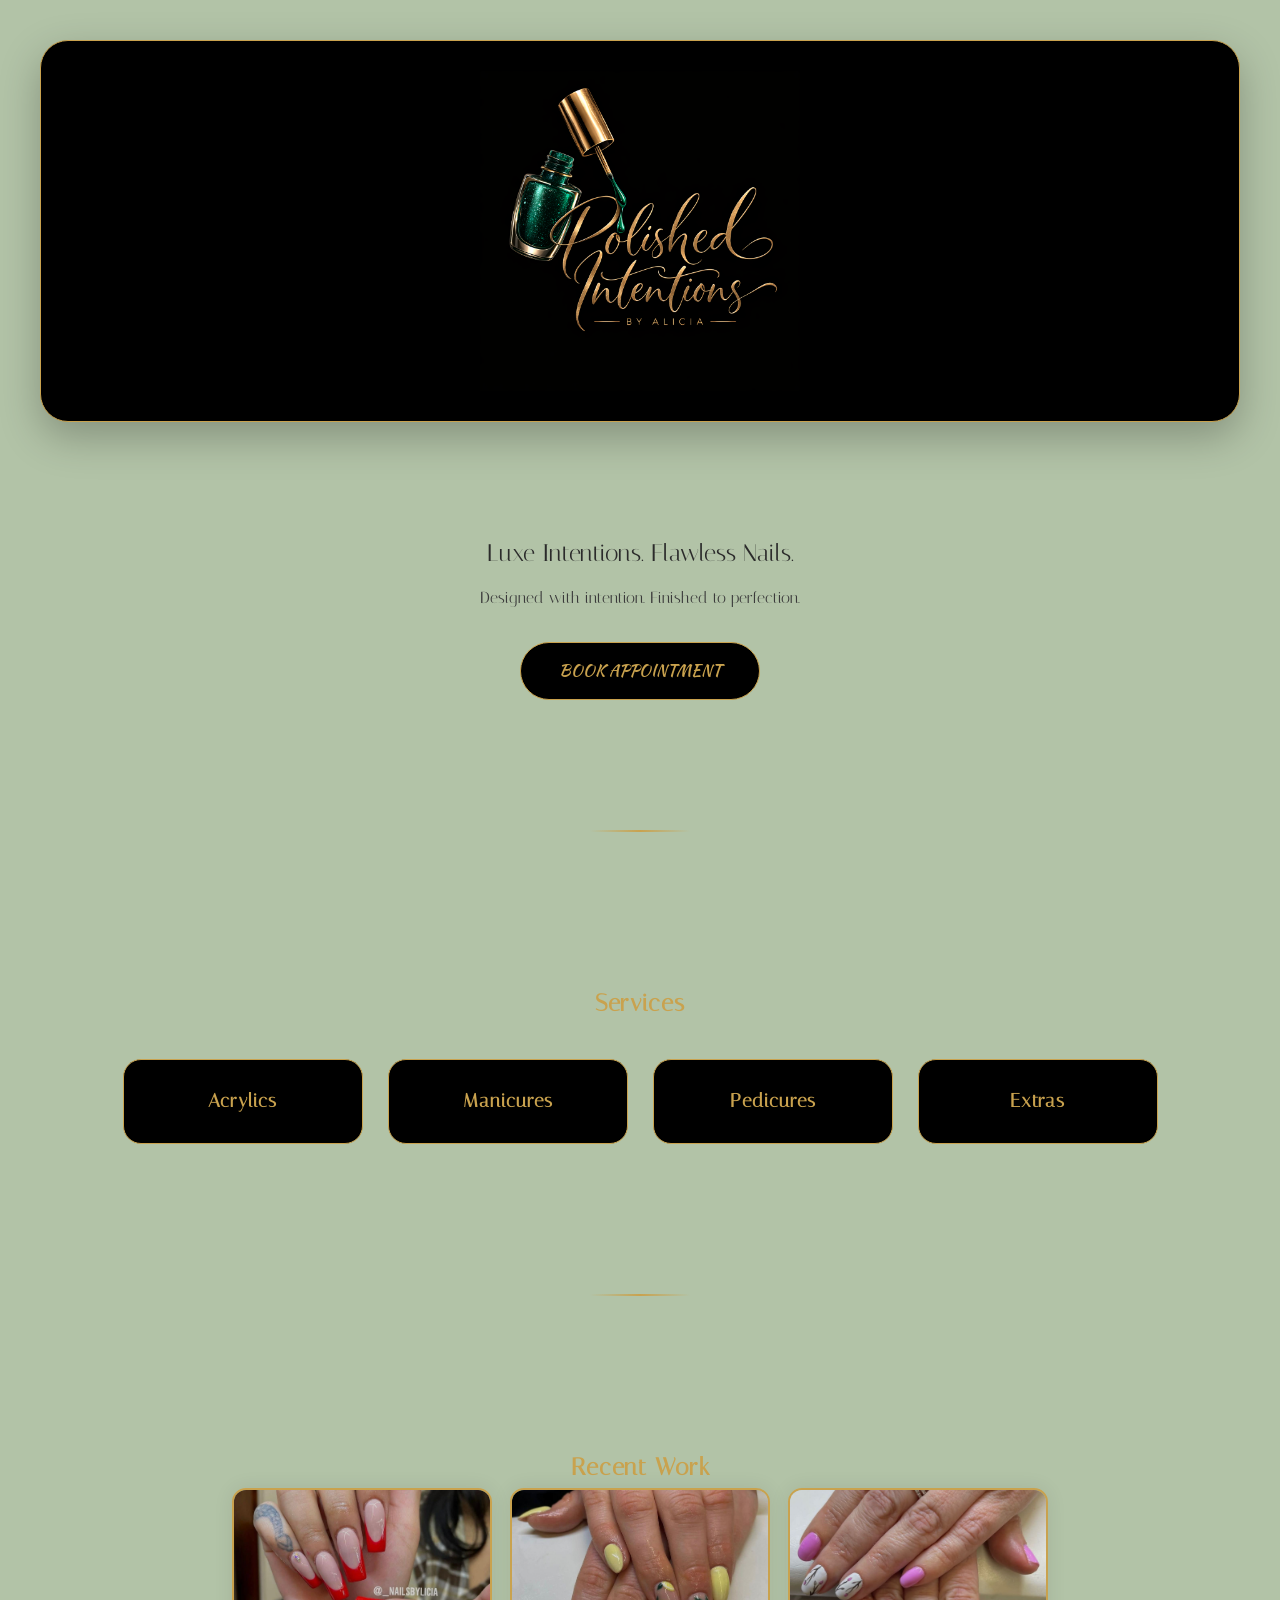
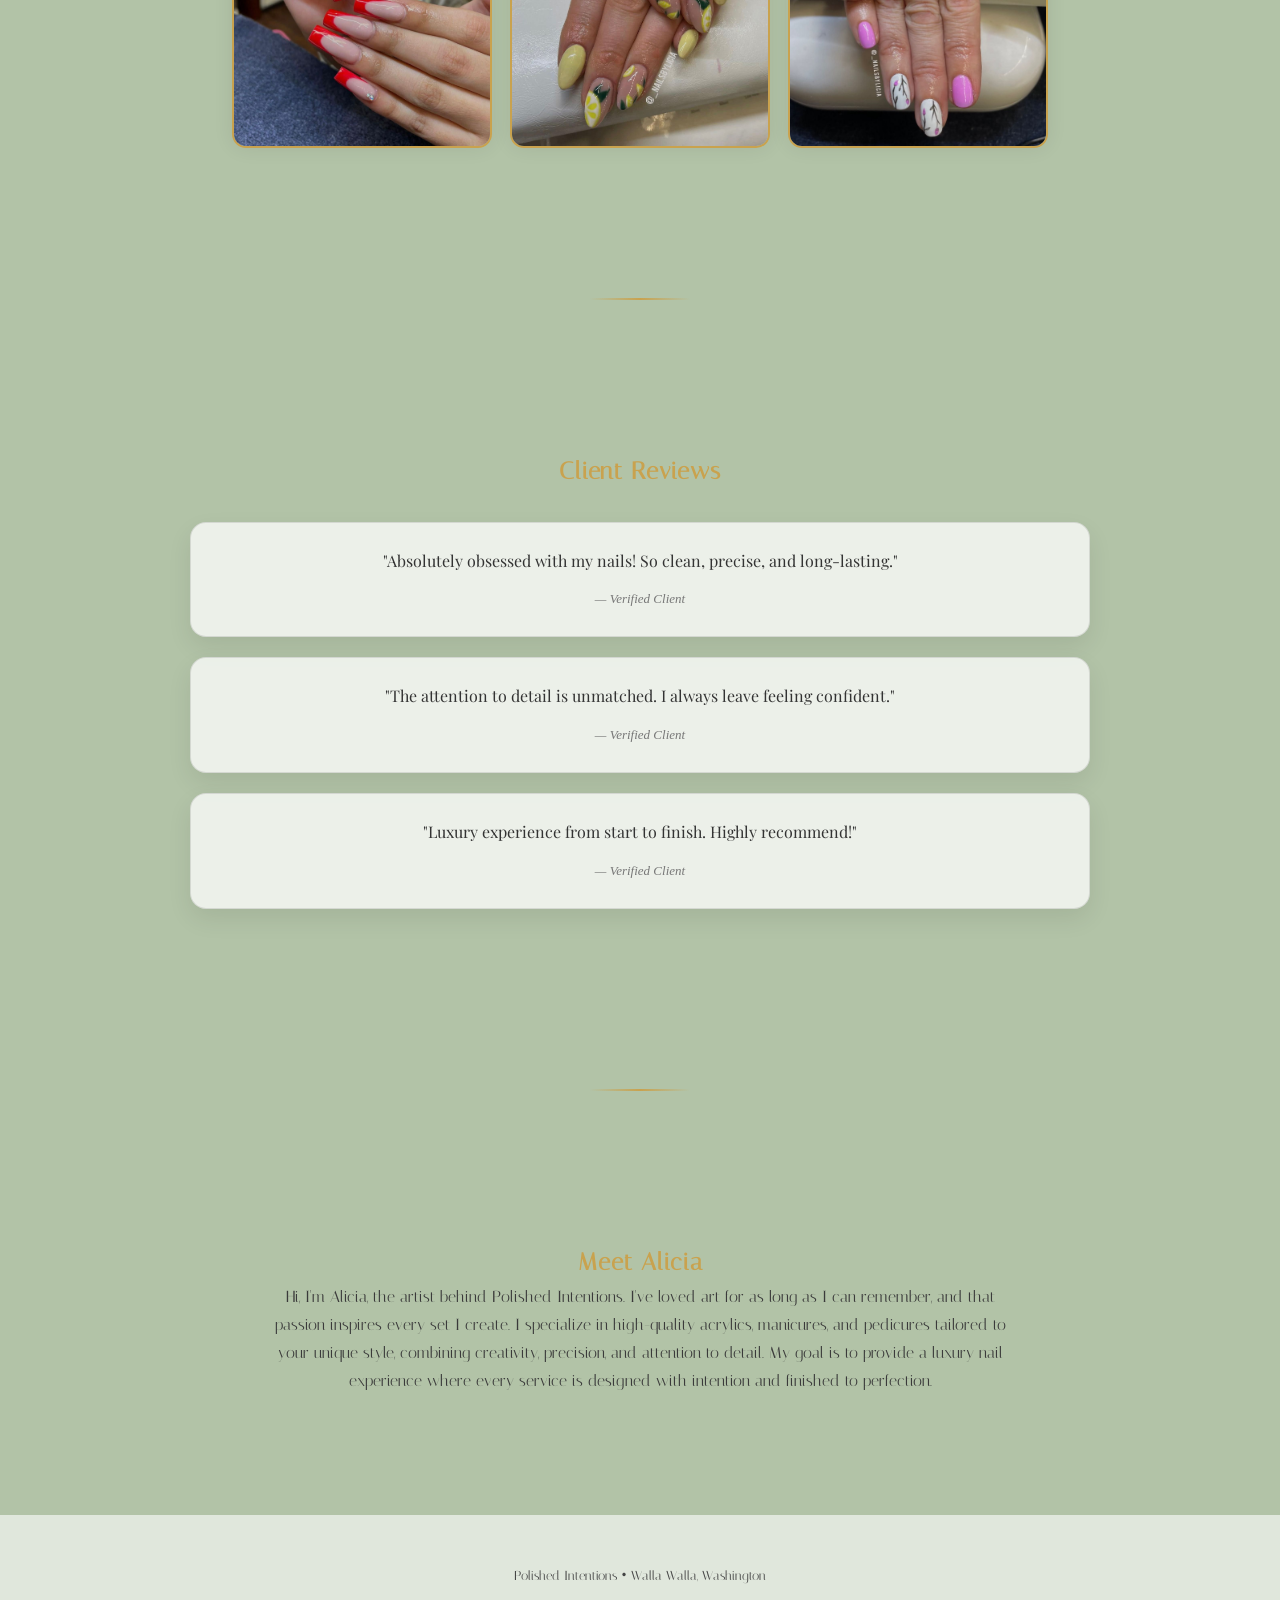
==== commit e5af7ac4: "Update index.html" ====
--- a/index.html
+++ b/index.html
@@ -31,10 +31,6 @@
     <a href="booking.html" class="button">
       BOOK APPOINTMENT
     </a>
-
-    <p class="subtext">
-      Luxury nail artistry focused on precision and elegance.
-    </p>
 
   </div>
 
--- a/style.css
+++ b/style.css
@@ -1,6 +1,6 @@
 /* =====================
    POLISHED INTENTIONS
-   LIGHT SAGE LUXURY THEME
+   SAGE LUXURY THEME (FINAL)
 ===================== */
 
 /* FONTS */
@@ -14,7 +14,7 @@
 }
 
 /* =====================
-   BODY
+   BODY (LIGHT SAGE LUXURY)
 ===================== */
 body {
   font-family: 'Italiana', serif;
@@ -22,14 +22,7 @@
   text-align: center;
   line-height: 1.75;
 
-  /* LIGHT SAGE GREEN BACKGROUND */
-  background: linear-gradient(
-    180deg,
-    #e6efe3 0%,
-    #d7e4d1 40%,
-    #c4d2ba 70%,
-    #b2c3a7 100%
-  );
+  background: #b2c3a7;
 
   min-height: 100vh;
 }
@@ -90,7 +83,7 @@
 }
 
 /* =====================
-   BUTTONS (BLACK + GOLD)
+   BUTTON (BLACK + GOLD LUXURY)
 ===================== */
 .button {
   font-family: 'Kaushan Script', cursive;
@@ -99,9 +92,10 @@
   color: #c9a24e;
 
   padding: 14px 38px;
+
   text-decoration: none;
-
   border-radius: 50px;
+
   display: inline-block;
 
   border: 1px solid #c9a24e;
@@ -195,20 +189,46 @@
 }
 
 /* =====================
-   REVIEW BOX
-===================== */
-.review-box {
-  max-width: 700px;
+   TESTIMONIALS (REVIEWS)
+===================== */
+.testimonial-container {
+  max-width: 900px;
   margin: 30px auto;
 
-  padding: 30px;
-
-  background: rgba(255,255,255,0.7);
+  display: flex;
+  flex-direction: column;
+  gap: 20px;
+}
+
+.testimonial {
+  background: rgba(255,255,255,0.75);
   border: 1px solid rgba(0,0,0,0.1);
   border-radius: 16px;
 
+  padding: 25px;
+
+  box-shadow: 0 10px 25px rgba(0,0,0,0.08);
+
+  font-family: 'Playfair Display', serif;
   color: #333;
-  font-family: 'Playfair Display', serif;
+
+  transition: transform 0.3s ease;
+}
+
+.testimonial:hover {
+  transform: translateY(-4px);
+}
+
+.testimonial p {
+  font-size: 16px;
+  margin-bottom: 10px;
+  line-height: 1.6;
+}
+
+.testimonial span {
+  font-size: 13px;
+  color: #777;
+  font-style: italic;
 }
 
 /* =====================
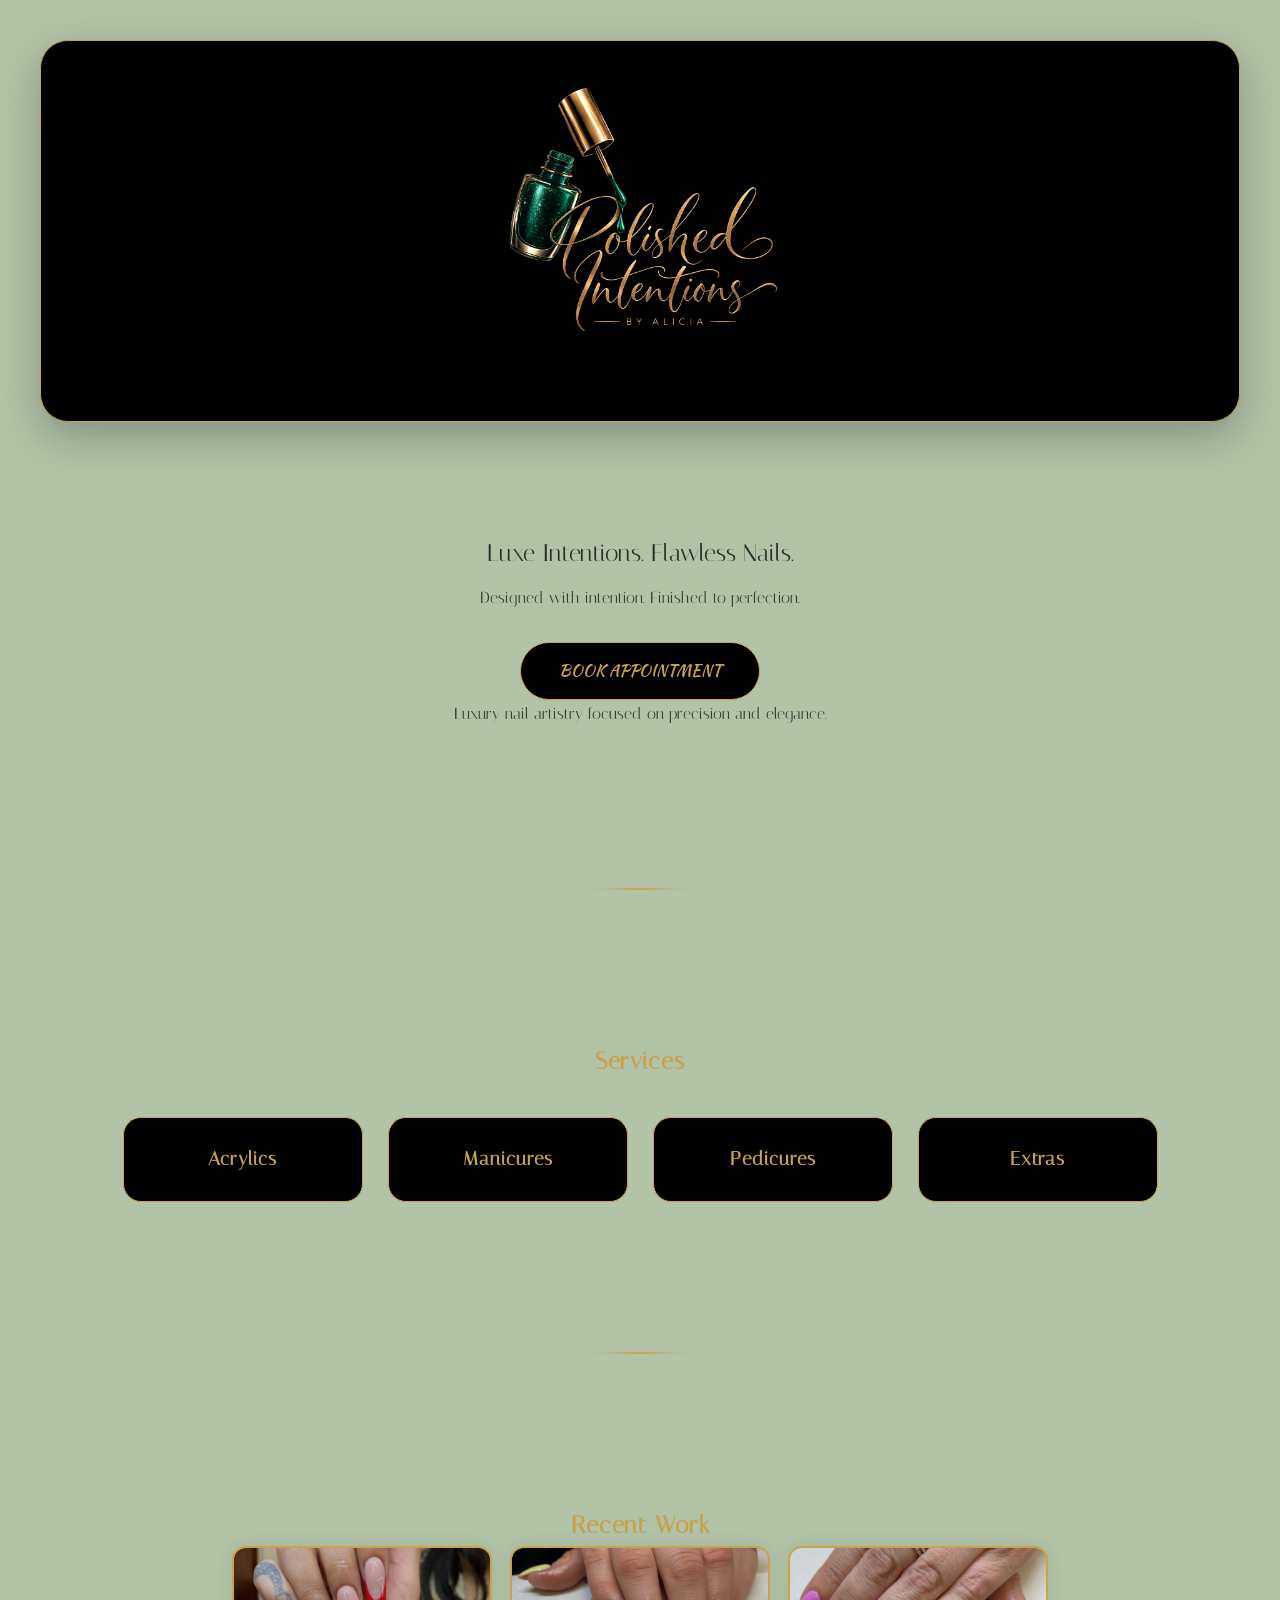
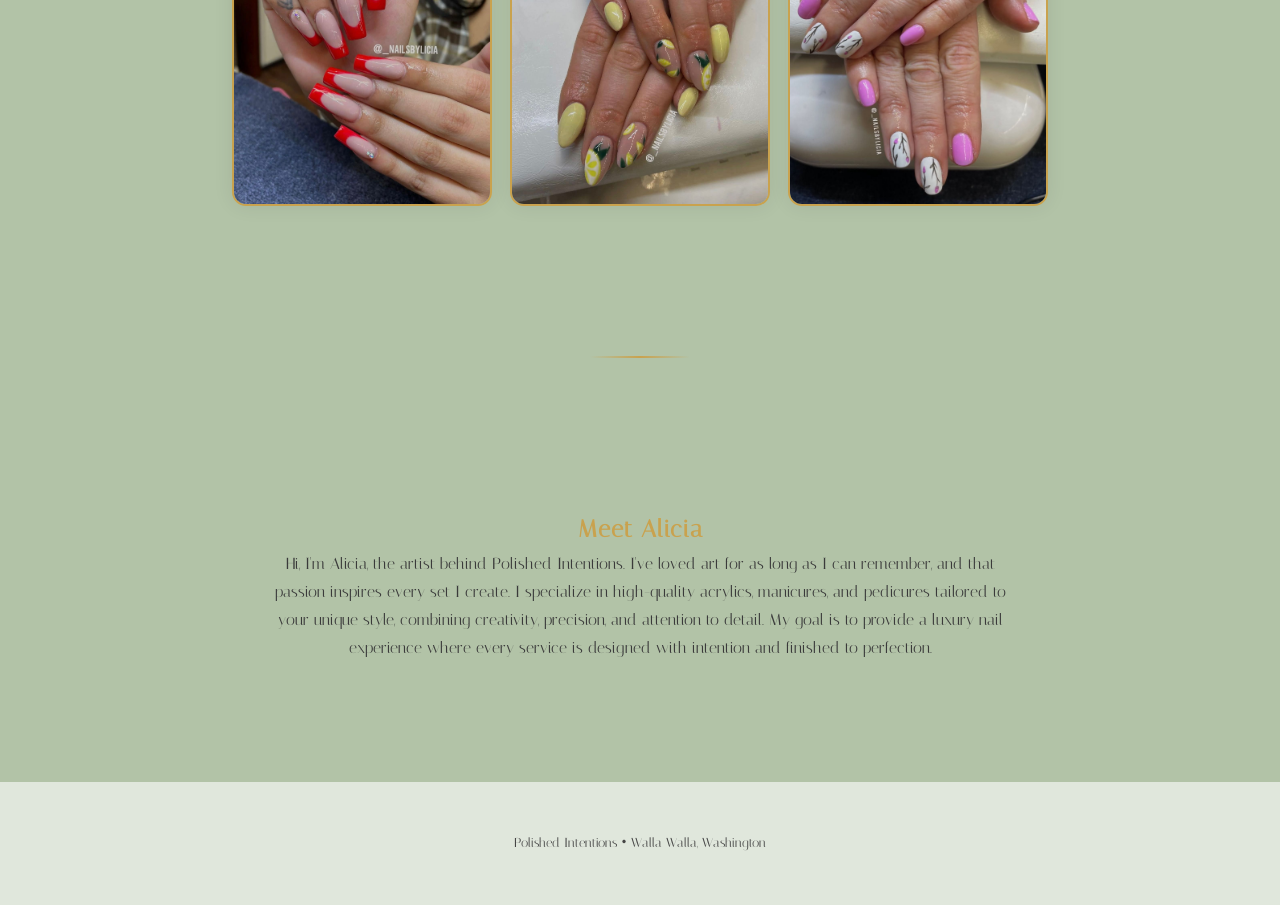
==== commit 6618d5bf: "Update index.html" ====
--- a/index.html
+++ b/index.html
@@ -27,10 +27,17 @@
       Designed with intention. Finished to perfection.
     </div>
 
-    <!-- BOOKING BUTTON -->
-    <a href="booking.html" class="button">
+    <!-- BOOK NOW BUTTON (DIRECT SETMORE LINK) -->
+    <a href="https://polishedintentionsbyalicia.setmore.com/?utm_source=qr-code&utm_medium=settings-share-bp"
+       class="button"
+       target="_blank"
+       rel="noopener noreferrer">
       BOOK APPOINTMENT
     </a>
+
+    <p class="subtext">
+      Luxury nail artistry focused on precision and elegance.
+    </p>
 
   </div>
 
@@ -79,37 +86,9 @@
     <h2>Recent Work</h2>
 
     <div class="gallery">
-      <img src="red-nails.jpg" alt="Classic red acrylic nails">
+      <img src="red-nails.jpg" alt="Classic red nails">
       <img src="yellow-lemon-nails.jpg" alt="Yellow nail design">
-      <img src="pink-nails.jpg" alt="Pink luxury set">
-    </div>
-
-  </div>
-
-  <div class="divider"></div>
-
-  <!-- REVIEWS -->
-  <div class="section">
-
-    <h2>Client Reviews</h2>
-
-    <div class="testimonial-container">
-
-      <div class="testimonial">
-        <p>"Absolutely obsessed with my nails! So clean, precise, and long-lasting."</p>
-        <span>— Verified Client</span>
-      </div>
-
-      <div class="testimonial">
-        <p>"The attention to detail is unmatched. I always leave feeling confident."</p>
-        <span>— Verified Client</span>
-      </div>
-
-      <div class="testimonial">
-        <p>"Luxury experience from start to finish. Highly recommend!"</p>
-        <span>— Verified Client</span>
-      </div>
-
+      <img src="pink-nails.jpg" alt="Pink nail set">
     </div>
 
   </div>
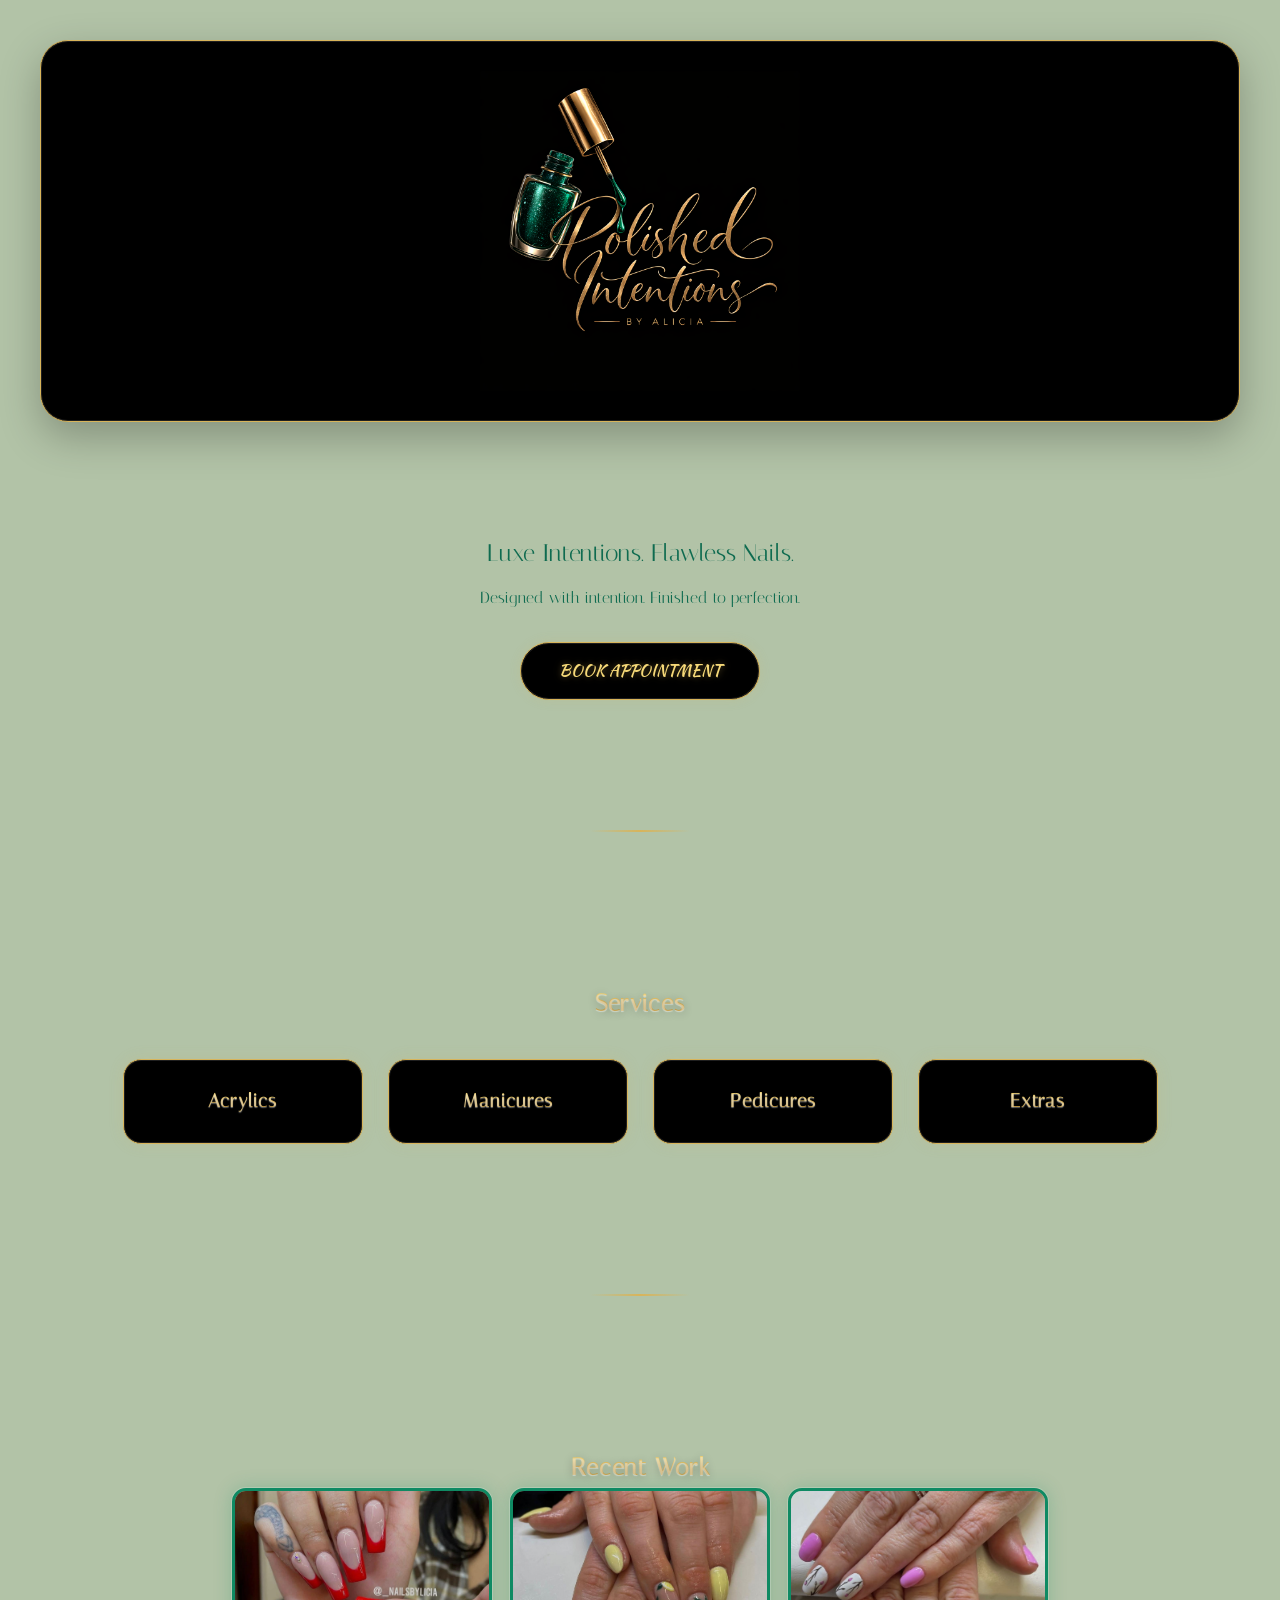
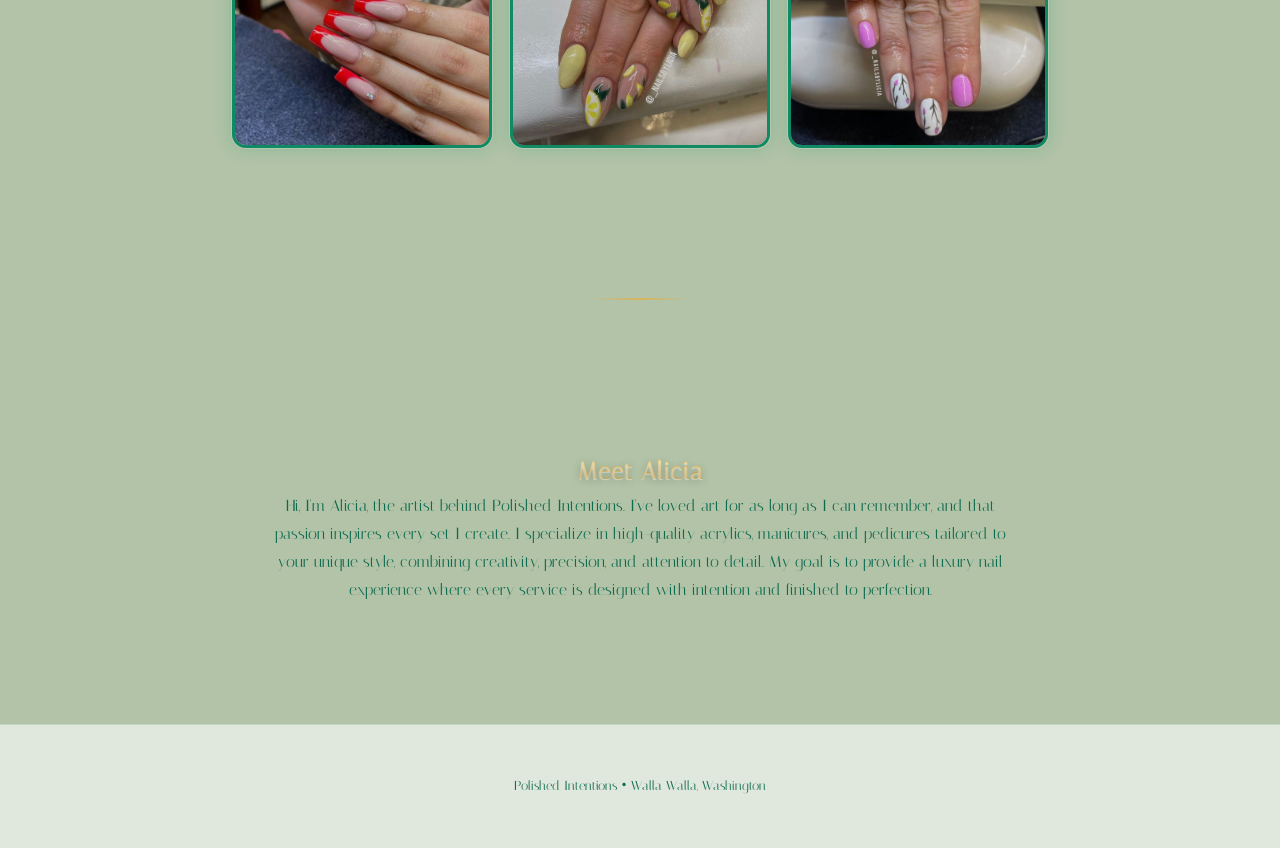
==== commit 4fd209ec: "Update index.html" ====
--- a/index.html
+++ b/index.html
@@ -34,10 +34,6 @@
        rel="noopener noreferrer">
       BOOK APPOINTMENT
     </a>
-
-    <p class="subtext">
-      Luxury nail artistry focused on precision and elegance.
-    </p>
 
   </div>
 
--- a/style.css
+++ b/style.css
@@ -1,6 +1,6 @@
 /* =====================
    POLISHED INTENTIONS
-   SAGE LUXURY THEME (FINAL)
+   EMERALD + METALLIC GOLD LUXURY THEME
 ===================== */
 
 /* FONTS */
@@ -14,24 +14,61 @@
 }
 
 /* =====================
-   BODY (LIGHT SAGE LUXURY)
+   COLOR PALETTE
+===================== */
+:root {
+  --sage: #b2c3a7;
+
+  --emerald-dark: #0f6b50;
+  --emerald-main: #0f8a63;
+  --emerald-light: #27b184;
+
+  --gold-light: #fff4c4;
+  --gold-main: #f6d978;
+  --gold-mid: #d8b45a;
+  --gold-deep: #c89d3f;
+
+  --black: #000000;
+}
+
+/* =====================
+   BODY (SOLID SAGE)
 ===================== */
 body {
   font-family: 'Italiana', serif;
-  color: #2b2b2b;
+  color: var(--emerald-dark);
   text-align: center;
   line-height: 1.75;
 
-  background: #b2c3a7;
+  background: var(--sage);
 
   min-height: 100vh;
 }
 
 /* =====================
    HEADINGS
-===================== */
-h1, h2, h3 {
-  color: #c9a24e;
+   METALLIC GOLD
+===================== */
+h1,
+h2,
+h3 {
+  background: linear-gradient(
+    180deg,
+    var(--gold-light) 0%,
+    var(--gold-main) 20%,
+    var(--gold-mid) 45%,
+    var(--gold-deep) 65%,
+    var(--gold-light) 100%
+  );
+
+  -webkit-background-clip: text;
+  -webkit-text-fill-color: transparent;
+  background-clip: text;
+
+  text-shadow:
+    0 1px 1px rgba(255,255,255,0.45),
+    0 2px 8px rgba(0,0,0,0.25);
+
   letter-spacing: 1px;
 }
 
@@ -43,8 +80,9 @@
   max-width: 1200px;
   margin: 40px auto 20px;
 
-  background: #000;
-  border: 1px solid #c9a24e;
+  background: var(--black);
+
+  border: 1px solid var(--gold-mid);
 
   padding: 30px 20px;
   border-radius: 28px;
@@ -53,7 +91,9 @@
   justify-content: center;
   align-items: center;
 
-  box-shadow: 0 15px 40px rgba(0,0,0,0.25);
+  box-shadow:
+    inset 0 0 0 1px rgba(255,255,255,0.12),
+    0 15px 40px rgba(0,0,0,0.25);
 }
 
 .logo-wide {
@@ -75,21 +115,23 @@
 }
 
 .subtext {
-  color: #3a3a3a;
+  color: var(--emerald-dark);
   margin-bottom: 30px;
   max-width: 750px;
   margin-left: auto;
   margin-right: auto;
-}
-
-/* =====================
-   BUTTON (BLACK + GOLD LUXURY)
+  font-size: 16px;
+}
+
+/* =====================
+   BUTTON
 ===================== */
 .button {
   font-family: 'Kaushan Script', cursive;
 
-  background: #000;
-  color: #c9a24e;
+  background: var(--black);
+
+  color: var(--gold-main);
 
   padding: 14px 38px;
 
@@ -98,14 +140,25 @@
 
   display: inline-block;
 
-  border: 1px solid #c9a24e;
+  border: 1px solid var(--gold-mid);
+
+  text-shadow:
+    0 0 6px rgba(255,215,120,0.3),
+    0 0 12px rgba(255,215,120,0.15);
+
+  box-shadow:
+    inset 0 0 0 1px rgba(255,255,255,0.12),
+    0 0 12px rgba(216,180,90,0.15);
 
   transition: all 0.3s ease;
 }
 
 .button:hover {
   transform: translateY(-3px);
-  box-shadow: 0 0 18px rgba(201,162,78,0.35);
+
+  box-shadow:
+    inset 0 0 0 1px rgba(255,255,255,0.15),
+    0 0 22px rgba(216,180,90,0.35);
 }
 
 /* =====================
@@ -114,12 +167,13 @@
 .divider {
   width: 100px;
   height: 2px;
+
   margin: 60px auto;
 
   background: linear-gradient(
     90deg,
     transparent,
-    #c9a24e,
+    var(--gold-mid),
     transparent
   );
 }
@@ -138,6 +192,7 @@
   display: flex;
   flex-wrap: wrap;
   justify-content: center;
+
   gap: 25px;
   margin-top: 35px;
 }
@@ -152,18 +207,29 @@
 
   padding: 25px;
 
-  background: #000;
-  color: #c9a24e;
-
-  border: 1px solid #c9a24e;
+  background: var(--black);
+
+  color: var(--gold-main);
+
+  border: 1px solid var(--gold-mid);
   border-radius: 18px;
+
+  text-shadow:
+    0 0 6px rgba(255,215,120,0.25);
+
+  box-shadow:
+    inset 0 0 0 1px rgba(255,255,255,0.12),
+    0 0 15px rgba(216,180,90,0.15);
 
   transition: all 0.3s ease;
 }
 
 .card:hover {
   transform: translateY(-6px);
-  box-shadow: 0 0 25px rgba(201,162,78,0.35);
+
+  box-shadow:
+    inset 0 0 0 1px rgba(255,255,255,0.15),
+    0 0 25px rgba(216,180,90,0.35);
 }
 
 /* =====================
@@ -173,6 +239,7 @@
   display: flex;
   flex-wrap: wrap;
   justify-content: center;
+
   gap: 18px;
 }
 
@@ -183,59 +250,19 @@
   object-fit: cover;
 
   border-radius: 14px;
-  border: 2px solid #c9a24e;
-
-  box-shadow: 0 0 20px rgba(0,0,0,0.08);
-}
-
-/* =====================
-   TESTIMONIALS (REVIEWS)
-===================== */
-.testimonial-container {
-  max-width: 900px;
-  margin: 30px auto;
-
-  display: flex;
-  flex-direction: column;
-  gap: 20px;
-}
-
-.testimonial {
-  background: rgba(255,255,255,0.75);
-  border: 1px solid rgba(0,0,0,0.1);
-  border-radius: 16px;
-
-  padding: 25px;
-
-  box-shadow: 0 10px 25px rgba(0,0,0,0.08);
-
-  font-family: 'Playfair Display', serif;
-  color: #333;
-
-  transition: transform 0.3s ease;
-}
-
-.testimonial:hover {
-  transform: translateY(-4px);
-}
-
-.testimonial p {
-  font-size: 16px;
-  margin-bottom: 10px;
-  line-height: 1.6;
-}
-
-.testimonial span {
-  font-size: 13px;
-  color: #777;
-  font-style: italic;
+
+  border: 3px solid var(--emerald-main);
+
+  box-shadow:
+    0 0 0 1px rgba(255,255,255,0.2),
+    0 0 18px rgba(15,138,99,0.25);
 }
 
 /* =====================
    ABOUT
 ===================== */
-.subtext {
-  font-size: 16px;
+.about {
+  color: var(--emerald-dark);
 }
 
 /* =====================
@@ -243,9 +270,25 @@
 ===================== */
 .footer {
   padding: 50px;
+
   font-size: 13px;
-  color: #444;
+
+  color: var(--emerald-dark);
+
   background: rgba(255,255,255,0.6);
+
+  border-top: 1px solid rgba(15,107,80,0.15);
+}
+
+/* =====================
+   LINKS
+===================== */
+a {
+  color: var(--emerald-main);
+}
+
+a:hover {
+  color: var(--emerald-light);
 }
 
 /* =====================
@@ -265,4 +308,8 @@
     width: 160px;
     height: 160px;
   }
-}
+
+  .hero {
+    padding: 70px 20px 50px;
+  }
+}
